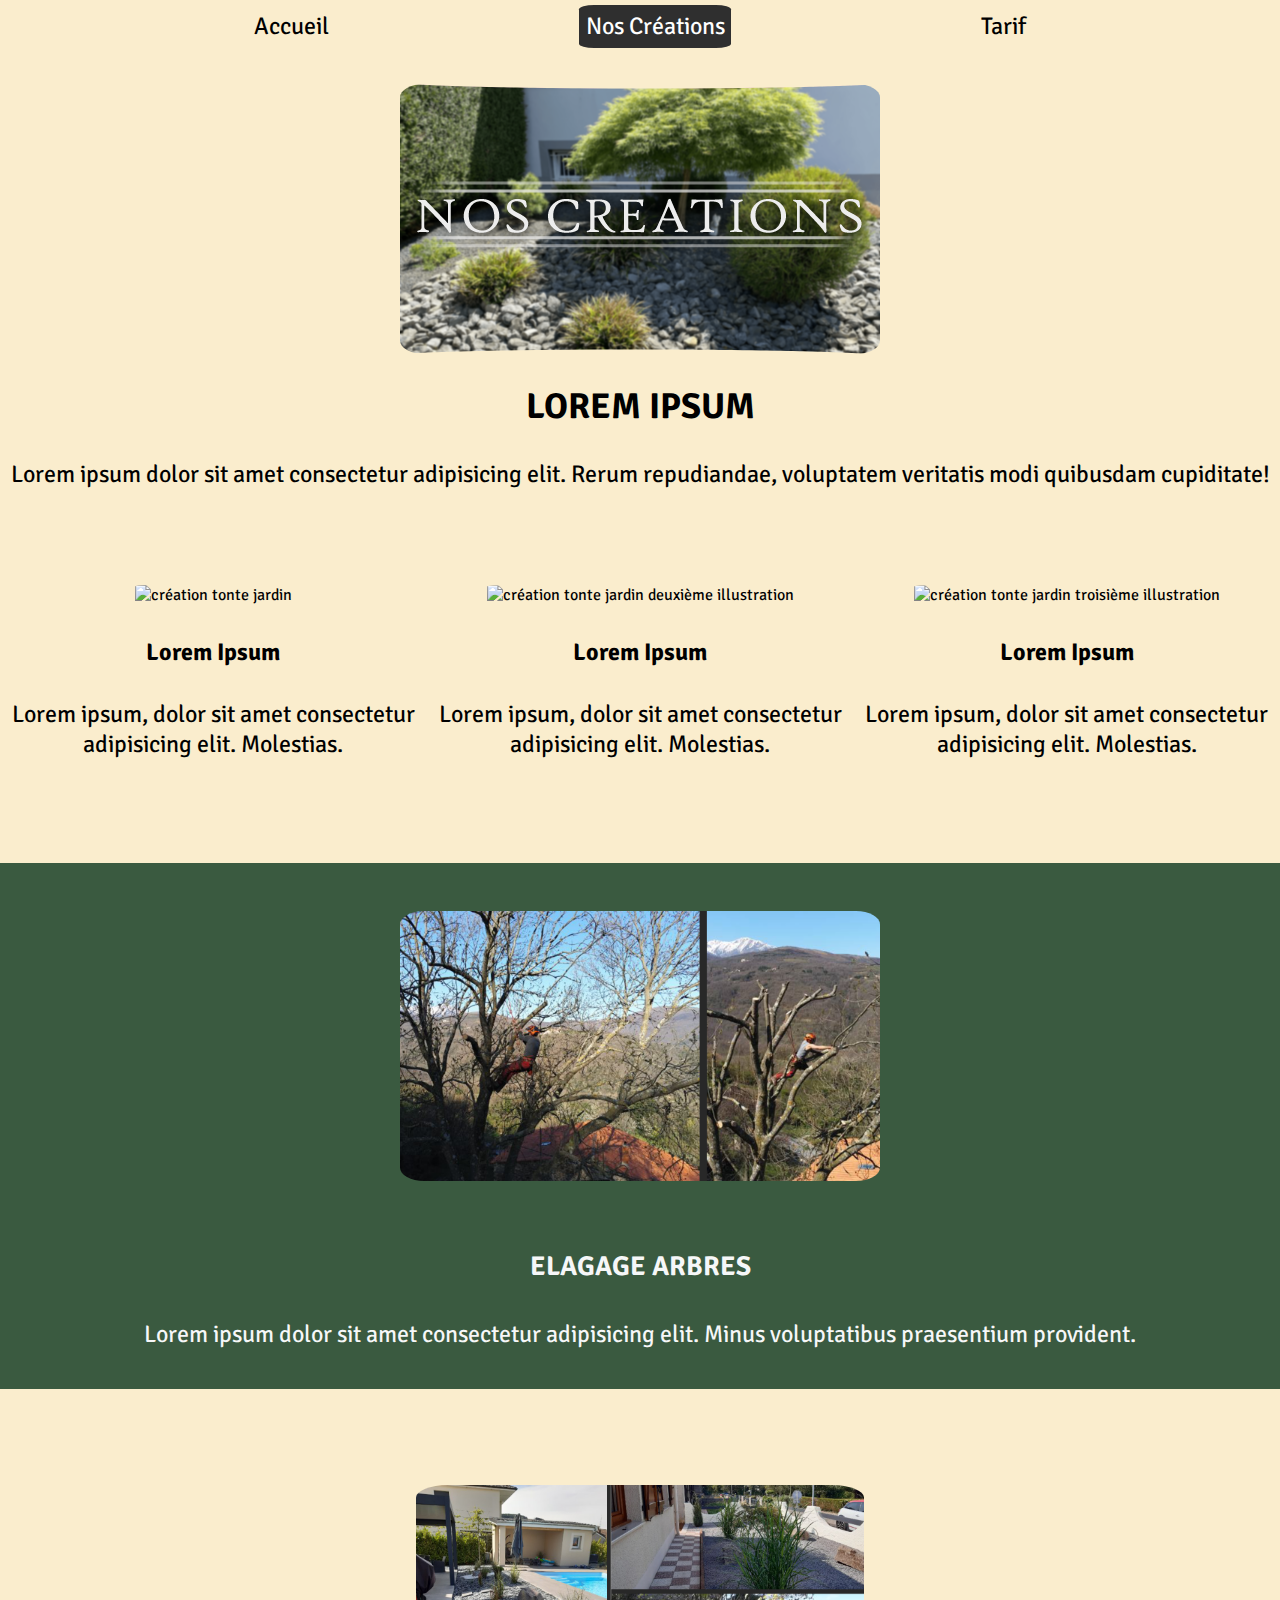
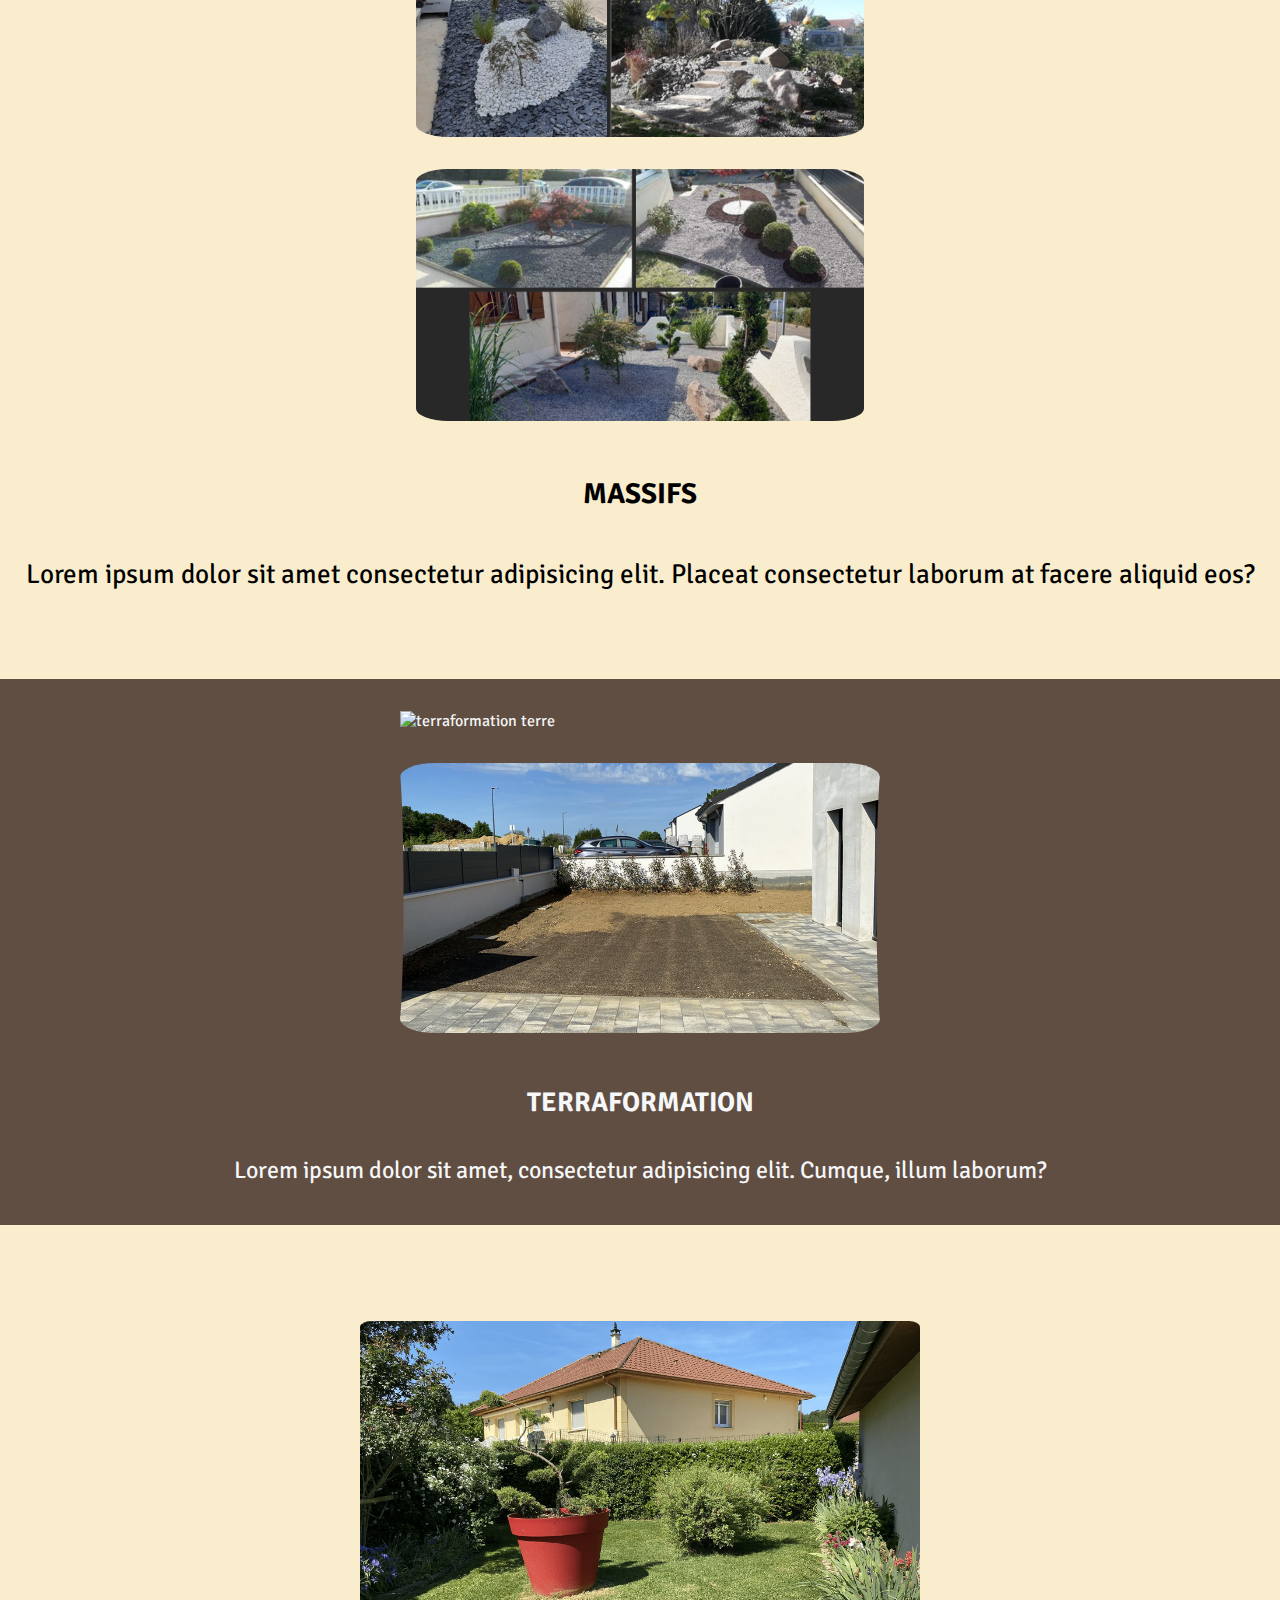
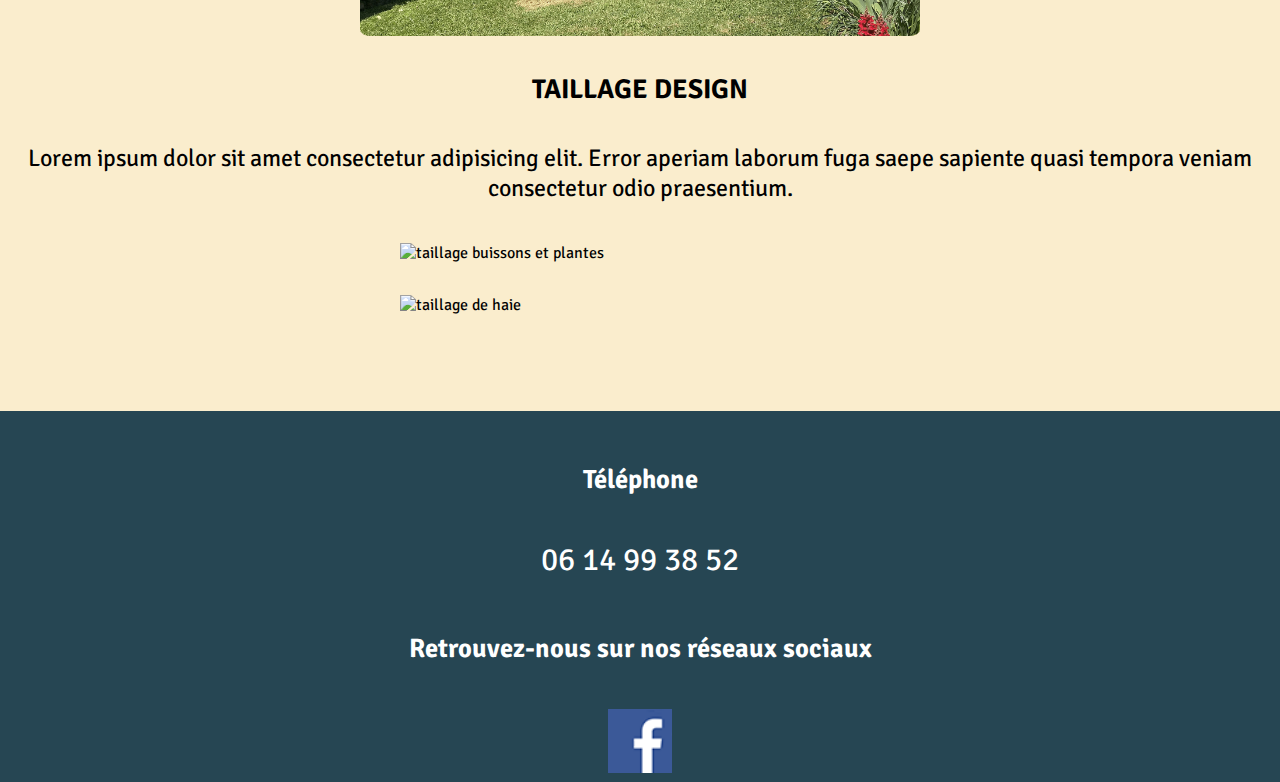
==== creations.html @ b90ca7b9 "Make the Page Responsive for all plateform" ====
<!DOCTYPE html>
<html lang="fr">

<head>
    <meta charset="UTF-8">
    <meta name="viewport" content="width=device-width, initial-scale=1.0">
    <link rel="icon" href="./ressources/icone.png">
    <link rel="stylesheet" href="./style.css">
    <link rel="stylesheet" href="./creation.css">
    <title> VGN Créations</title>
</head>

<body>
    <nav>
        <a href="./index.html">Accueil</a>
        <a href="./creations.html" style="background-color: rgb(47, 47, 47); color:white">Nos Créations</a>
        <a href="./tarif.html">Tarif</a>
    </nav>

    <div>
        <div class="img_nos_crea">
            <img src="./ressources/main_bg_crea.png" alt="nos créations image">
        </div>
    </div>

    <div>
        <div class="txt_center">
            <h2> LOREM IPSUM </h2>
            <p>
                Lorem ipsum dolor sit amet consectetur adipisicing elit.
                Rerum repudiandae, voluptatem veritatis
                modi quibusdam cupiditate!
            </p>
        </div>
    </div>

    <div class="all_jardin">
        <div class="img_crea">
            <img src="./ressources/crea_jardin.png" alt="création tonte jardin">
            <h4> Lorem Ipsum </h4>
            <p> Lorem ipsum, dolor sit amet consectetur adipisicing elit. Molestias. </p>
        </div>
        <div class="img_crea">
            <img src="./ressources/crea_jardin2.png" alt="création tonte jardin deuxième illustration">
            <h4> Lorem Ipsum </h4>
            <p> Lorem ipsum, dolor sit amet consectetur adipisicing elit. Molestias. </p>
        </div>
        <div class="img_crea">
            <img src="./ressources/crea_jardin3.png" alt="création tonte jardin troisième illustration">
            <h4> Lorem Ipsum </h4>
            <p> Lorem ipsum, dolor sit amet consectetur adipisicing elit. Molestias. </p>
        </div>
    </div>

    <div class="all_elagage">
        <div class="elagage_illu">
            <img src="./ressources/elagabe_arbre.png" alt="élagage d'arbres">
        </div>
        <div class="txt_elagage">
            <h4> ELAGAGE ARBRES </h4>
            <p>
                Lorem ipsum dolor sit amet consectetur adipisicing elit.
                Minus voluptatibus praesentium provident.
            </p>
        </div>
    </div>

    <div class="all_massif">
        <div class="massif_illu">
            <img src="./ressources/massif_illu.png" alt="massif illustration exemples">
        </div>
        <div class="massif_illu">
            <img src="./ressources/massif_illu2.png" alt="massif deuxième illustration exemples">
        </div>
        <div class="txt_massif">
            <h4> MASSIFS </h4>
            <p>
                Lorem ipsum dolor sit amet consectetur adipisicing elit.
                Placeat consectetur laborum at facere aliquid eos?
            </p>
        </div>
    </div>

    <div class="terra_all">
        <div class="terra_illu">
            <img src="./ressources/terra.png" alt="terraformation terre">
        </div>
        <div class="terra_illu">
            <img src="./ressources/terra2.png" alt="terraformation terre deuxième illustration">
        </div>

        <div class="txt_terra">
            <h4> TERRAFORMATION </h4>
            <p> 
                Lorem ipsum dolor sit amet, consectetur 
                adipisicing elit. Cumque, illum laborum? 
            </p>
        </div>
    </div>

    <div class="taillage_all">
        <div class="main_taillage">
            <img src="./ressources/taillage.png" alt="Taillage de plante">
        </div>
        <div class="txt_taillage">
            <h4> TAILLAGE DESIGN </h4>
            <p> 
                Lorem ipsum dolor sit amet consectetur adipisicing elit. 
                Error aperiam laborum fuga saepe sapiente quasi tempora 
                veniam consectetur odio praesentium. 
            </p>
        </div>
        <div class="taillage_desktop">
            <div class="sous_taillage">
                <img src="./ressources/sous_taillage.png" alt="taillage buissons et plantes">
            </div>
            <div class="sous_taillage">
                <img src="./ressources/sous_taillage2.png" alt="taillage de haie">
            </div>
        </div>

    </div>

    <footer>
        <div class="txt_center all_foot">
            <div class="tel">
                <h5> Téléphone </h5>
                <a class="numero_tel" href="tel:0614993852"> <span> 06 14 99 38 52 </span> </a>
            </div>
            <div class="reseaux">
                <h5> Retrouvez-nous sur nos réseaux sociaux </h5>
                <div>
                    <a href="https://www.facebook.com/VGN-Espaces-verts-100542474869202/" target="_blank"><img class="facebook_logo" src="./ressources/facebook.png"></a>
                </div>
            </div>
        </div>
    </footer>
</body>
</html>
---- style.css ----
/* Police écriture */
@import url('https://fonts.googleapis.com/css2?family=Signika+Negative&display=swap');

html body {
    overflow-x: hidden;
    list-style: none;
    padding: 0;
    margin: 0;
    font-family: 'Signika Negative', sans-serif;
}

body {
    background-color: #faedcd;
}

nav {
    display: flex;
    justify-content: space-evenly;
    padding: 0.3rem;
    font-size: 1.1rem;
}

nav a {
    text-decoration: none;
    color: black;
    padding: 0.4rem;
    border-radius: 10%;
}

.img_main {
    display: flex;
    justify-content: center;
}

.img_main img {
    border-radius: 20%;
    margin-top: 1rem;
    padding: 1rem;
    width: 17.5rem;
    height: auto;
}

.txt_center {
    text-align: center;
}

.separation {
    /* POUR FORMAT DESKTOP
    margin-left: 10rem;
    margin-right: 10rem;
    */
}

.sous_img_main {
    padding: 0.8rem;
    display: flex;
    justify-content: center;
    /* en format tel on laisse en column et en desktop on passera en row */
    flex-direction: column;
}

/* DISPLAY BLOCK QUAND ON SERA EN DESKTOP */
.slash_main {
    display: none;
}

.slash_main img {
    width: 0.4rem;
    height: 5rem;
}

.slash_horizontal {
    margin-bottom: 1rem;
    display: flex;
    justify-content: center;
}

.slash_horizontal img {
    width: 100vh;
    height: 0.25rem;
    border-radius: 50%;
}

.body1 {
    display: flex;
    /* a changer pr le Desktop */
    flex-direction: column;
    padding: 0.7rem;
}

.sous_body_img {
    display: flex;
    justify-content: center;
    padding: 0.2rem;
}

.body1 img {
    width: 9rem;
    height: auto;
    border-radius: 20%;
    padding: 0.5rem;

}

.txt_illu1 {
    /* changer le center pour remettre par défaut pr les Dekstop */
    text-align: center;
}

.all_illu {
    display: flex;
    justify-content: space-evenly;
    margin-top: 2rem;
    padding-top: 2rem;
    background-color: #3a5a40;
    color: #f6f7f8;
    padding: 1rem;
}

.all_illu2 {
    display: flex;
    justify-content: space-evenly;
    background-color: #3a5a40;
    color: #f6f7f8;
    padding: 1rem;
}

.illu_img {

}

.illu_img img {
    width: 8rem;
    height: auto;
    border-radius: 20%;
}

.txt_explication {
    padding: 1.2rem;
}

footer {
    background-color: #264653;
    color: white;
    margin-top: 4rem;
}

.all_foot {

}

.tel {
    padding: 0.3rem;
    font-size: 1.2rem;
}

    .numero_tel {
        text-decoration: none;
        color: white;
        font-size: 1.1rem;
    }

.reseaux {
    display: inline-block;
    font-size: 1.2rem;
}

    .facebook_logo {
        width: 1.8rem;
        height: auto;
    }


@media (min-width:690px) {
    nav {
        font-size: 1.5rem;
    }
    
    .img_main img {
        margin-top: 3rem;
        width: 33rem;
    }
    
    .txt_center {
        text-align: center;
        font-size: 1.5rem;
    }

    .txt_center h3 {
        font-size: 2.5rem;
    }
    
    .sous_img_main {
        padding: 1rem;
    }
    
    .body1 {
        display: flex;
        /* a changer pr le Desktop */
        flex-direction: row;
        padding: 1rem;
    }
    
    .sous_body_img {
        display: flex;
        justify-content: center;
    }
    
    .body1 img {
        width: 13rem;
        height: auto;
        border-radius: 20%;
    }
    
    .sous_body_img img {
        padding: 0.2rem;
    }
    
    .txt_illu1 h4 {
        margin-top: 5rem;
        font-size: 1.7rem;
    }

    .txt_illu1 {
        /* changer le center pour remettre par défaut pr les Dekstop */
        text-align: inherit;
        font-size: 1.6rem;
        padding: 2rem;
    }
    
    .illu_desktop {
        display: block;
        margin-top: 8rem;
        padding-top: 3rem;
        background-color: #3a5a40;
        color: #f6f7f8;
    }

    .all_illu {
        padding: 1.8rem;
    }

    .all_illu2 {
        margin-top: 0rem;
        padding: 1.8rem;
    }

    .illu_img img {
        width: 14rem;
        height: auto;
        border-radius: 20%;
    }

    .illu_img h5 {
        font-size: 1.5rem;
    }
    
    .txt_explication {
        padding: 2rem;
        font-size: 1.5rem;
    }
    
    .tel {
        padding: 0.5rem;
        font-size: 2rem;
    }
    
        .numero_tel {
            font-size: 2rem;
        }
    
    .reseaux {
        font-size: 2rem;
    }
    
        .facebook_logo {
            width: 4rem;
        }
}

@media (min-width:1300px) {
    nav {
        padding: 1rem;
        font-size: 1.5rem;
    }
    
    .img_main img {
        border-radius: 10%;
        margin-top: 2.5rem;
        width: 100vh;
    }
    
    .txt_center {
        text-align: center;
    }

    .txt_center h3 {
        font-size: 3rem;
    }
    
    .separation {
        margin-left: 7rem;
        margin-right: 7rem;
    }
    
    .sous_img_main {
        padding: 2.5rem;
        display: flex;
        justify-content: center;
        /* en format tel on laisse en column et en desktop on passera en row */
        flex-direction: row;
    }
    
    /* DISPLAY BLOCK QUAND ON SERA EN DESKTOP */
    .slash_main {
        display: block;
    }
    
    .slash_main img {
        margin-top: 1.5rem;
        width: 0.25rem;
        height: 7rem;
    }
    
    .slash_horizontal {
        margin-bottom: 5rem;
    }

    .slash_horizontal img {
        width: 200vh;
    }
    
    .body1 {
        display: flex;
        /* a changer pr le Desktop */
        flex-direction: row;
        padding: 5rem;
    }
    
    .body1 img {
        width: 30rem;
    }
    
    .sous_body_img img {
        padding: 1rem;
    }

    .txt_illu1 h4 {
        margin-top: 5rem;
        font-size: 2.5rem;
    }

    .txt_illu1 {
        /* changer le center pour remettre par défaut pr les Dekstop */
        text-align: inherit;
        font-size: 2rem;
        padding: 5rem;
    }
    
    .illu_desktop {
        display: flex;
        justify-content: space-evenly;
        margin-top: 8rem;
        padding-top: 5rem;
        background-color: #3a5a40;
        color: #f6f7f8;
    }

    .all_illu {
        margin-top: 0rem;
        padding-top: 0rem;
    }

    .all_illu img {
        margin-left: 2rem;
        margin-right: 2rem;
    }

    .all_illu2 img {
        margin-left: 2rem;
        margin-right: 2rem;
    }

    .all_illu2 {

    }

    .illu_img img {
        width: 12rem;
        height: auto;
    }

    .illu_img h5 {
        font-size: 1.8rem;
    }
    
    .txt_explication {
        padding: 4rem;
    }
    
    .tel {
        padding: 0.5rem;
        font-size: 2rem;
    }
    
        .numero_tel {
            font-size: 2rem;
        }
    
    .reseaux {
        font-size: 2rem;
    }
    
        .facebook_logo {
            width: 3.5rem;
        }
}
---- creation.css ----
.img_nos_crea {
    display: flex;
    justify-content: center;
    margin-top: 1.2rem;
}

.img_nos_crea img {
    width: 20rem;
    height: auto;
    border-radius: 5%;
}

.all_jardin {
    margin-top: 5rem;
    display: flex;
    justify-content: space-evenly;
}

.img_crea {
    text-align: center;
}

.img_crea img {
    border-radius: 7%;
    width: 6.5rem;
    height: auto;
}

.all_elagage {
    padding: 0.5rem;
    background-color: #3a5a40;
    color: #f6f7f8;
}

.elagage_illu {
    display: flex;
    justify-content: center;
    padding: 1rem;
}

.elagage_illu img {
    border-radius: 5%;
    width: 15rem;
    height: auto;
}

.txt_elagage {
    text-align: center;
}

.txt_elagage h4 {
    font-size: 1.2rem;
}

.all_massif {
    margin-top: 4rem;
}

.massif_illu {
    display: flex;
    justify-content: center;
}

.massif_illu img {
    padding: 0.5rem;
    border-radius: 10%;
    width: 18rem;
    height: auto;
}

.txt_massif {
    text-align: center;
}

.txt_massif h4 {
    font-size: 1.2rem;
}

.terra_all {
    margin-top: 4rem;
    padding: 1rem;
    background-color: #614e42;
    color: #f6f7f8;
}

.terra_illu {
    display: flex;
    justify-content: center;
}

.terra_illu img {
    border-radius: 10%;
    padding: 1rem;
    width: 18rem;
    height: auto;
}

.txt_terra {
    text-align: center;
}

.txt_terra h4 {
    font-size: 1.2rem;
}

.taillage_desktop {
    display: block;
}

.taillage_all {
    margin-top: 4rem;
    padding: 1rem;
}

.main_taillage {
    display: flex;
    justify-content: center;
}

.main_taillage img {
    border-radius: 2%;
    width: 19rem;
    height: auto;
}

.txt_taillage {
    text-align: center;
}

.txt_taillage h4 {
    font-size: 1.2rem
}

.sous_taillage {
    display: flex;
    justify-content: center;
}

.sous_taillage img {
    padding: 0.7rem;
    border-radius: 15%;
    width: 16rem;
    height: auto;
}


@media (min-width:690px) {
    .img_nos_crea {
        margin-top: 2rem;
    }

    .img_nos_crea img {
        width: 30rem;
    }

    .all_jardin {
        margin-top: 6rem;
    }

    .img_crea img {
        width: 11rem;
    }

    .img_crea h4,
    p {
        font-size: 1.5rem;
    }

    .all_elagage {
        margin-top: 5rem;
        padding: 1rem;
    }

    .elagage_illu {
        padding: 2rem;
    }

    .elagage_illu img {
        width: 30rem;
    }

    .txt_elagage {
        text-align: center;
    }

    .txt_elagage h4 {
        font-size: 1.7rem;
    }

    .all_massif {
        margin-top: 5rem;
    }

    .massif_illu img {
        padding: 1rem;
        width: 28rem;
    }

    .txt_massif h4 {
        font-size: 1.8rem;
    }

    .txt_massif p {
        padding: 0.5rem;
        font-size: 1.7rem;
    }

    .terra_all {
        margin-top: 5rem;
        padding: 1rem;
    }

    .terra_illu img {
        width: 30rem;
    }

    .txt_terra h4 {
        font-size: 1.7rem;
    }

    .taillage_desktop {
        display: block;
    }

    .taillage_all {
        margin-top: 5rem;
    }

    .main_taillage img {
        width: 35rem;
    }

    .txt_taillage h4 {
        font-size: 1.7rem
    }

    .sous_taillage img {
        padding: 1rem;
        width: 30rem;
    }
}

@media (min-width:1300px) {
    .img_nos_crea {
        margin-top: 2rem;
    }

    .img_nos_crea img {
        width: 100vh;
    }

    .all_jardin {
        margin-top: 10rem;
    }

    .img_crea img {
        width: 23rem;
    }

    .all_elagage {
        padding: 1rem;
    }

    .elagage_illu {
        padding: 2rem;
    }

    .elagage_illu img {
        width: 100vh;
    }

    .txt_elagage h4 {
        font-size: 2.3rem;
    }

    .all_massif {
        margin-top: 10rem;
        padding: 2rem;
        display: flex;
        justify-content: center;
        flex-direction: row;
    }

    .massif_illu {
        
    }

    .massif_illu img {
        padding: 1rem;
        width: 40rem;
    }

    .txt_massif h4 {
        font-size: 2.3rem;
    }

    .terra_all {
        margin-top: 10rem;
        padding: 1.5rem;
    }

    .terra_illu img {
        padding: 1rem;
        width: 100vh;
    }

    .txt_terra h4 {
        font-size: 2rem;
    }

    .taillage_desktop {
        display: flex;
        justify-content: space-evenly;
    }

    .taillage_all {
        margin-top: 10rem;
    }

    .main_taillage img {
        width: 100vh;
    }

    .txt_taillage h4 {
        font-size: 2rem
    }

    .sous_taillage img {
        padding: 1rem;
        width: 40rem;
    }
}
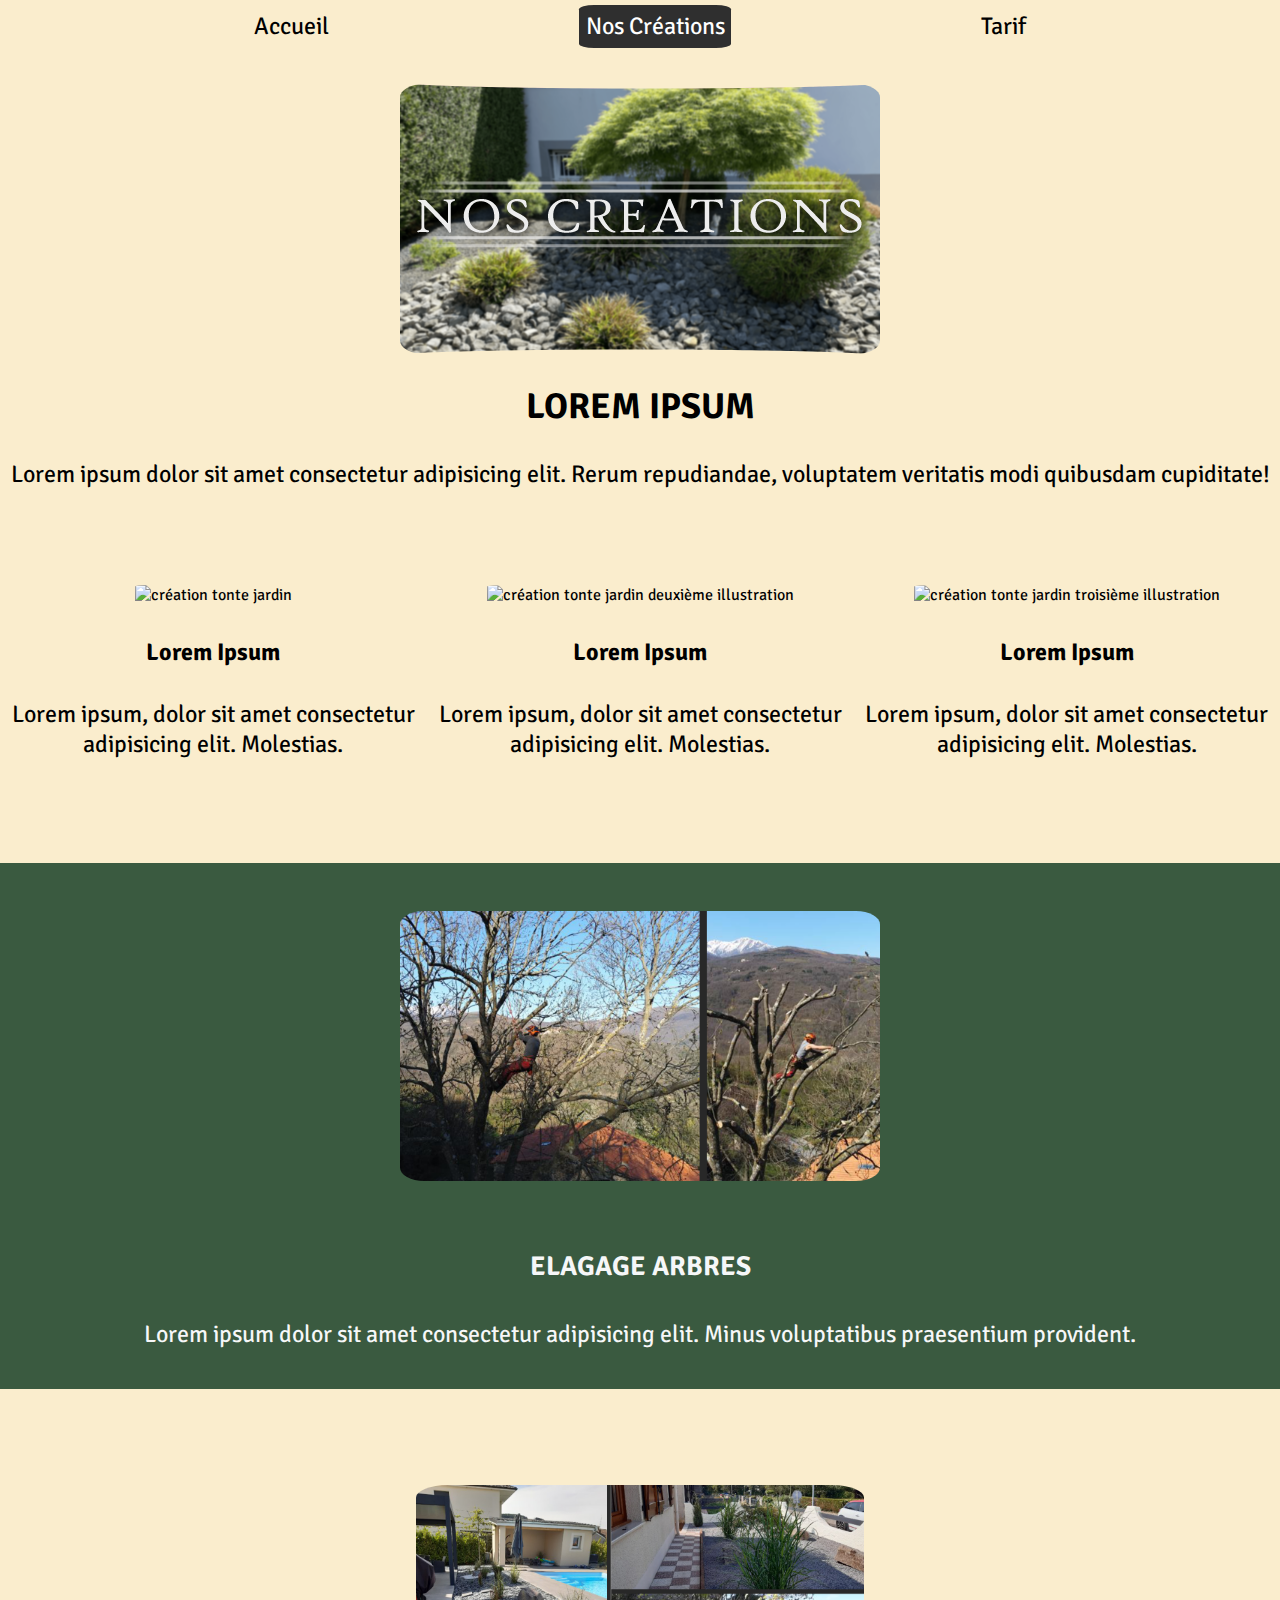
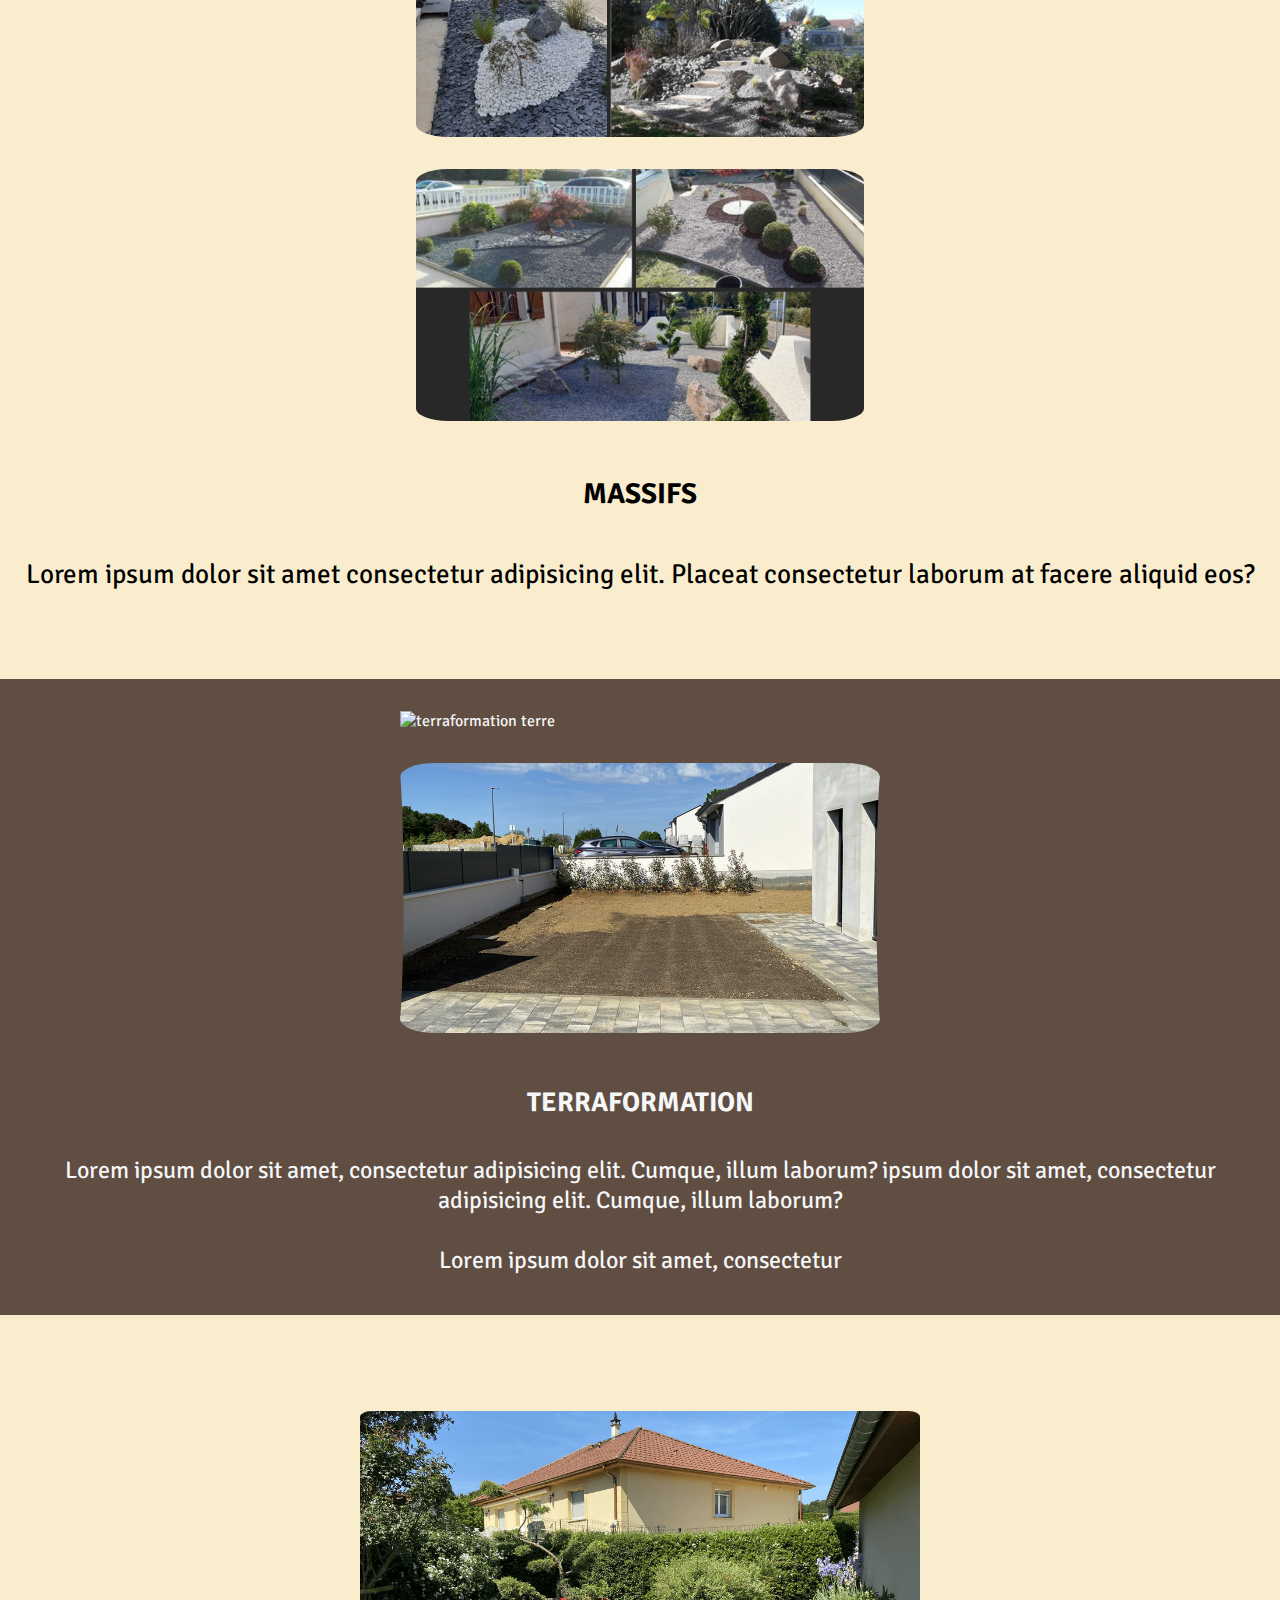
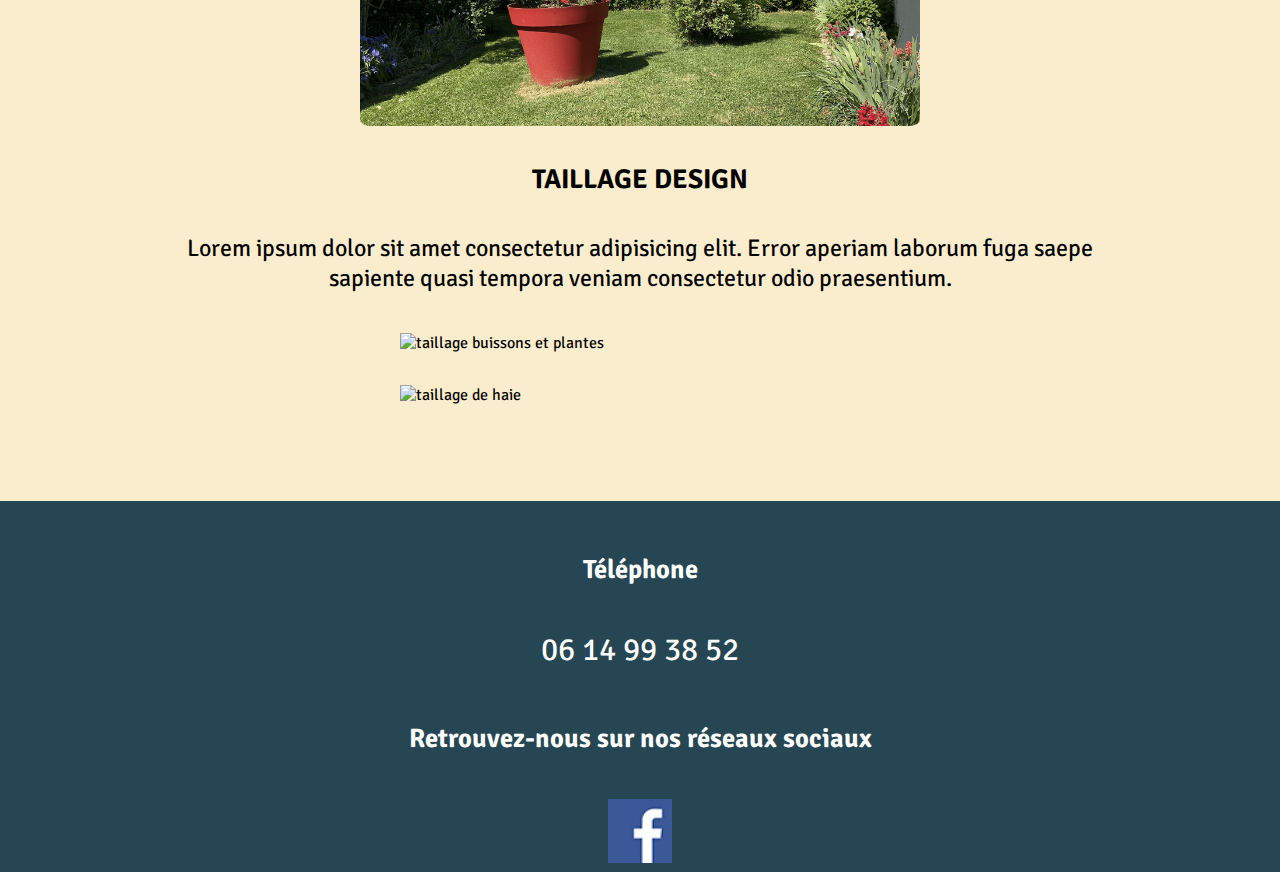
==== commit de28cf15: "Add some details" ====
--- a/creations.html
+++ b/creations.html
@@ -94,6 +94,11 @@
             <p> 
                 Lorem ipsum dolor sit amet, consectetur 
                 adipisicing elit. Cumque, illum laborum? 
+                ipsum dolor sit amet, consectetur 
+                <br>
+                adipisicing elit. Cumque, illum laborum? 
+                <br> <br>
+                Lorem ipsum dolor sit amet, consectetur 
             </p>
         </div>
     </div>
@@ -106,7 +111,9 @@
             <h4> TAILLAGE DESIGN </h4>
             <p> 
                 Lorem ipsum dolor sit amet consectetur adipisicing elit. 
-                Error aperiam laborum fuga saepe sapiente quasi tempora 
+                Error aperiam laborum fuga saepe 
+                <br>
+                sapiente quasi tempora 
                 veniam consectetur odio praesentium. 
             </p>
         </div>
--- a/style.css
+++ b/style.css
@@ -107,6 +107,15 @@
     text-align: center;
 }
 
+.vertical-line {
+    display: none;
+    border-left: 3.5px solid #000;
+    position: relative;
+    height: 25rem;
+    margin-left: 2.5rem;
+    margin-top: 5rem;
+}
+
 .all_illu {
     display: flex;
     justify-content: space-evenly;
@@ -125,9 +134,7 @@
     padding: 1rem;
 }
 
-.illu_img {
-
-}
+.illu_img {}
 
 .illu_img img {
     width: 8rem;
@@ -145,42 +152,40 @@
     margin-top: 4rem;
 }
 
-.all_foot {
-
-}
+.all_foot {}
 
 .tel {
     padding: 0.3rem;
     font-size: 1.2rem;
 }
 
-    .numero_tel {
-        text-decoration: none;
-        color: white;
-        font-size: 1.1rem;
-    }
+.numero_tel {
+    text-decoration: none;
+    color: white;
+    font-size: 1.1rem;
+}
 
 .reseaux {
     display: inline-block;
     font-size: 1.2rem;
 }
 
-    .facebook_logo {
-        width: 1.8rem;
-        height: auto;
-    }
+.facebook_logo {
+    width: 1.8rem;
+    height: auto;
+}
 
 
 @media (min-width:690px) {
     nav {
         font-size: 1.5rem;
     }
-    
+
     .img_main img {
         margin-top: 3rem;
         width: 33rem;
     }
-    
+
     .txt_center {
         text-align: center;
         font-size: 1.5rem;
@@ -189,33 +194,33 @@
     .txt_center h3 {
         font-size: 2.5rem;
     }
-    
+
     .sous_img_main {
         padding: 1rem;
     }
-    
+
     .body1 {
         display: flex;
         /* a changer pr le Desktop */
         flex-direction: row;
         padding: 1rem;
     }
-    
+
     .sous_body_img {
         display: flex;
         justify-content: center;
     }
-    
+
     .body1 img {
         width: 13rem;
         height: auto;
         border-radius: 20%;
     }
-    
+
     .sous_body_img img {
         padding: 0.2rem;
     }
-    
+
     .txt_illu1 h4 {
         margin-top: 5rem;
         font-size: 1.7rem;
@@ -227,7 +232,7 @@
         font-size: 1.6rem;
         padding: 2rem;
     }
-    
+
     .illu_desktop {
         display: block;
         margin-top: 8rem;
@@ -236,6 +241,14 @@
         color: #f6f7f8;
     }
 
+    .vertical-line {
+        display: inline-block;
+        position: relative;
+        height: 45rem;
+        margin-left: 2.5rem;
+        margin-top: 5rem;
+    }
+
     .all_illu {
         padding: 1.8rem;
     }
@@ -254,28 +267,28 @@
     .illu_img h5 {
         font-size: 1.5rem;
     }
-    
+
     .txt_explication {
         padding: 2rem;
         font-size: 1.5rem;
     }
-    
+
     .tel {
         padding: 0.5rem;
         font-size: 2rem;
     }
-    
-        .numero_tel {
-            font-size: 2rem;
-        }
-    
+
+    .numero_tel {
+        font-size: 2rem;
+    }
+
     .reseaux {
         font-size: 2rem;
     }
-    
-        .facebook_logo {
-            width: 4rem;
-        }
+
+    .facebook_logo {
+        width: 4rem;
+    }
 }
 
 @media (min-width:1300px) {
@@ -283,13 +296,13 @@
         padding: 1rem;
         font-size: 1.5rem;
     }
-    
+
     .img_main img {
         border-radius: 10%;
         margin-top: 2.5rem;
         width: 100vh;
     }
-    
+
     .txt_center {
         text-align: center;
     }
@@ -297,12 +310,12 @@
     .txt_center h3 {
         font-size: 3rem;
     }
-    
+
     .separation {
         margin-left: 7rem;
         margin-right: 7rem;
     }
-    
+
     .sous_img_main {
         padding: 2.5rem;
         display: flex;
@@ -310,18 +323,18 @@
         /* en format tel on laisse en column et en desktop on passera en row */
         flex-direction: row;
     }
-    
+
     /* DISPLAY BLOCK QUAND ON SERA EN DESKTOP */
     .slash_main {
         display: block;
     }
-    
+
     .slash_main img {
         margin-top: 1.5rem;
         width: 0.25rem;
         height: 7rem;
     }
-    
+
     .slash_horizontal {
         margin-bottom: 5rem;
     }
@@ -329,18 +342,18 @@
     .slash_horizontal img {
         width: 200vh;
     }
-    
+
     .body1 {
         display: flex;
         /* a changer pr le Desktop */
         flex-direction: row;
         padding: 5rem;
     }
-    
+
     .body1 img {
         width: 30rem;
     }
-    
+
     .sous_body_img img {
         padding: 1rem;
     }
@@ -355,8 +368,10 @@
         text-align: inherit;
         font-size: 2rem;
         padding: 5rem;
-    }
-    
+        padding-left: 1rem;
+        padding-right: 0rem;
+    }
+
     .illu_desktop {
         display: flex;
         justify-content: space-evenly;
@@ -366,6 +381,14 @@
         color: #f6f7f8;
     }
 
+    .vertical-line {
+        display: inline-block;
+        position: relative;
+        height: 50rem;
+        margin-left: 2rem;
+        margin-top: 7rem;
+    }
+
     .all_illu {
         margin-top: 0rem;
         padding-top: 0rem;
@@ -381,9 +404,7 @@
         margin-right: 2rem;
     }
 
-    .all_illu2 {
-
-    }
+    .all_illu2 {}
 
     .illu_img img {
         width: 12rem;
@@ -393,25 +414,25 @@
     .illu_img h5 {
         font-size: 1.8rem;
     }
-    
+
     .txt_explication {
         padding: 4rem;
     }
-    
+
     .tel {
         padding: 0.5rem;
         font-size: 2rem;
     }
-    
-        .numero_tel {
-            font-size: 2rem;
-        }
-    
+
+    .numero_tel {
+        font-size: 2rem;
+    }
+
     .reseaux {
         font-size: 2rem;
     }
-    
-        .facebook_logo {
-            width: 3.5rem;
-        }
+
+    .facebook_logo {
+        width: 3.5rem;
+    }
 }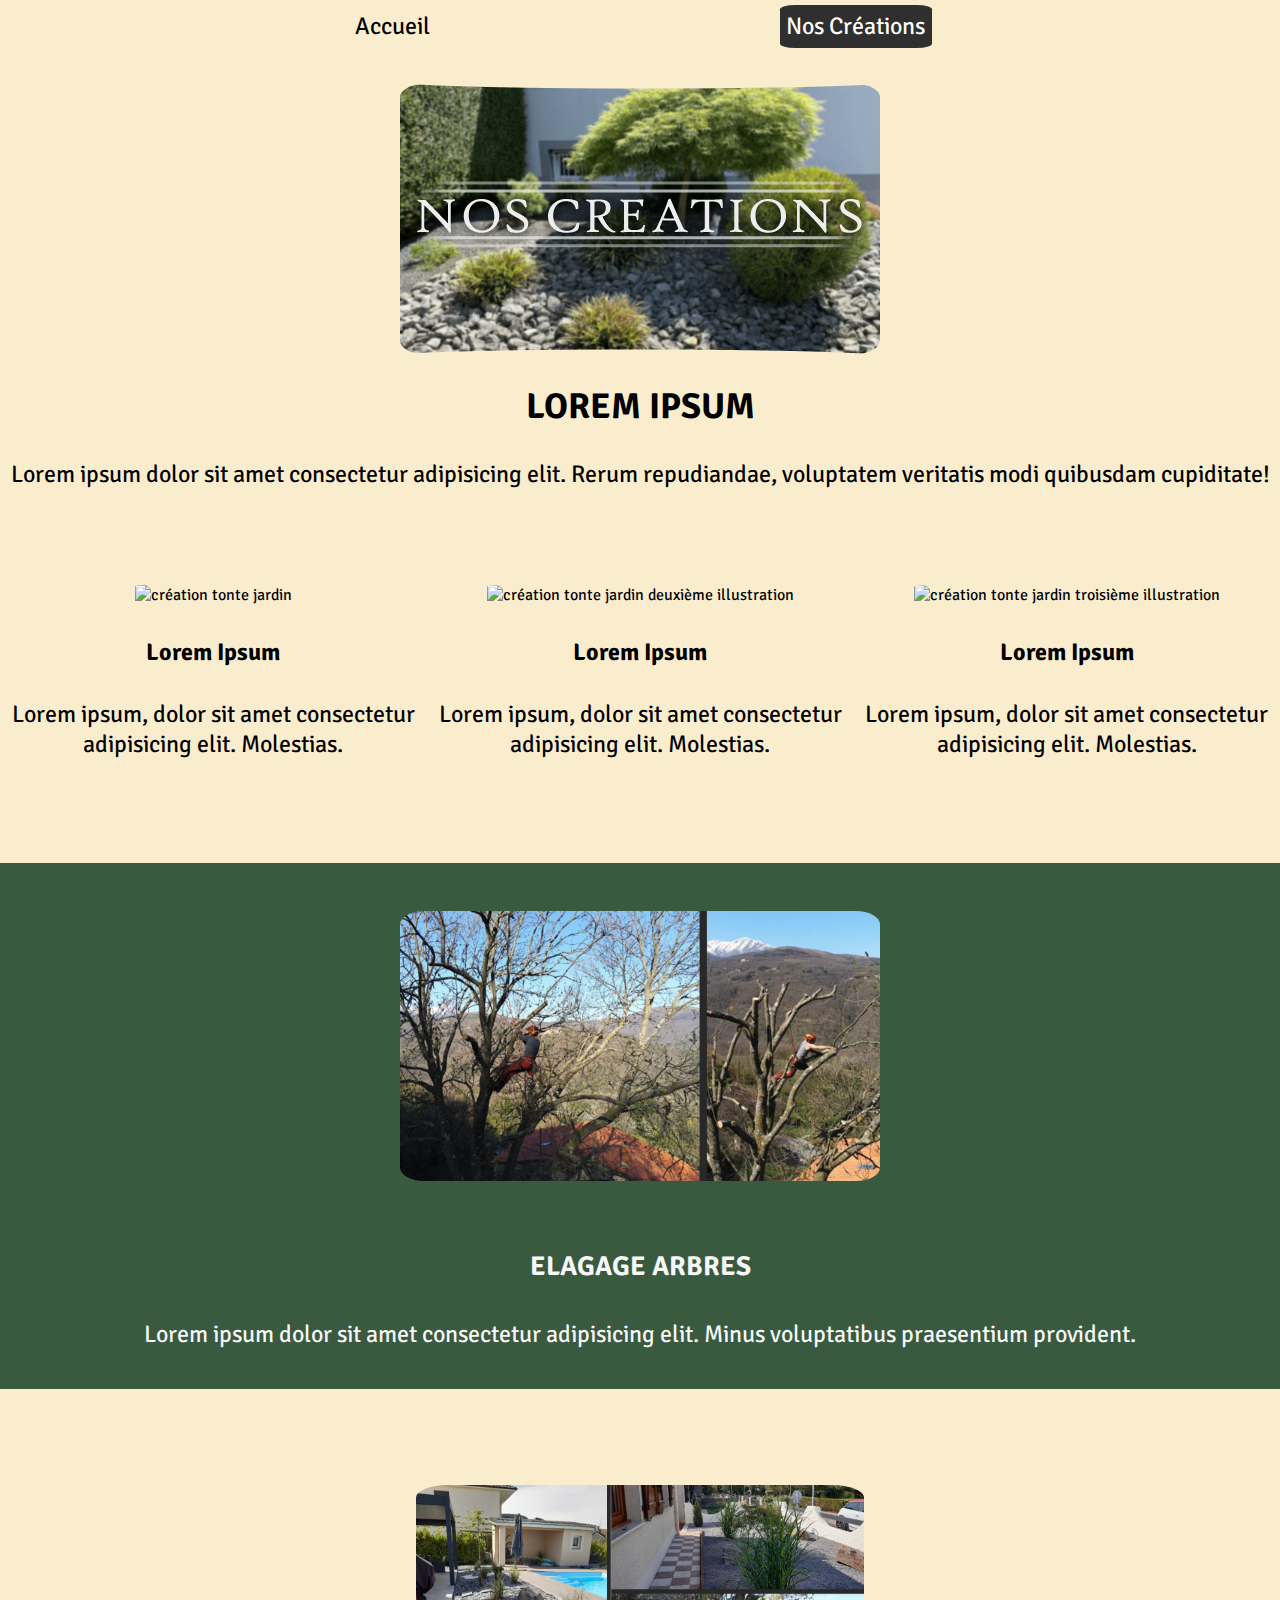
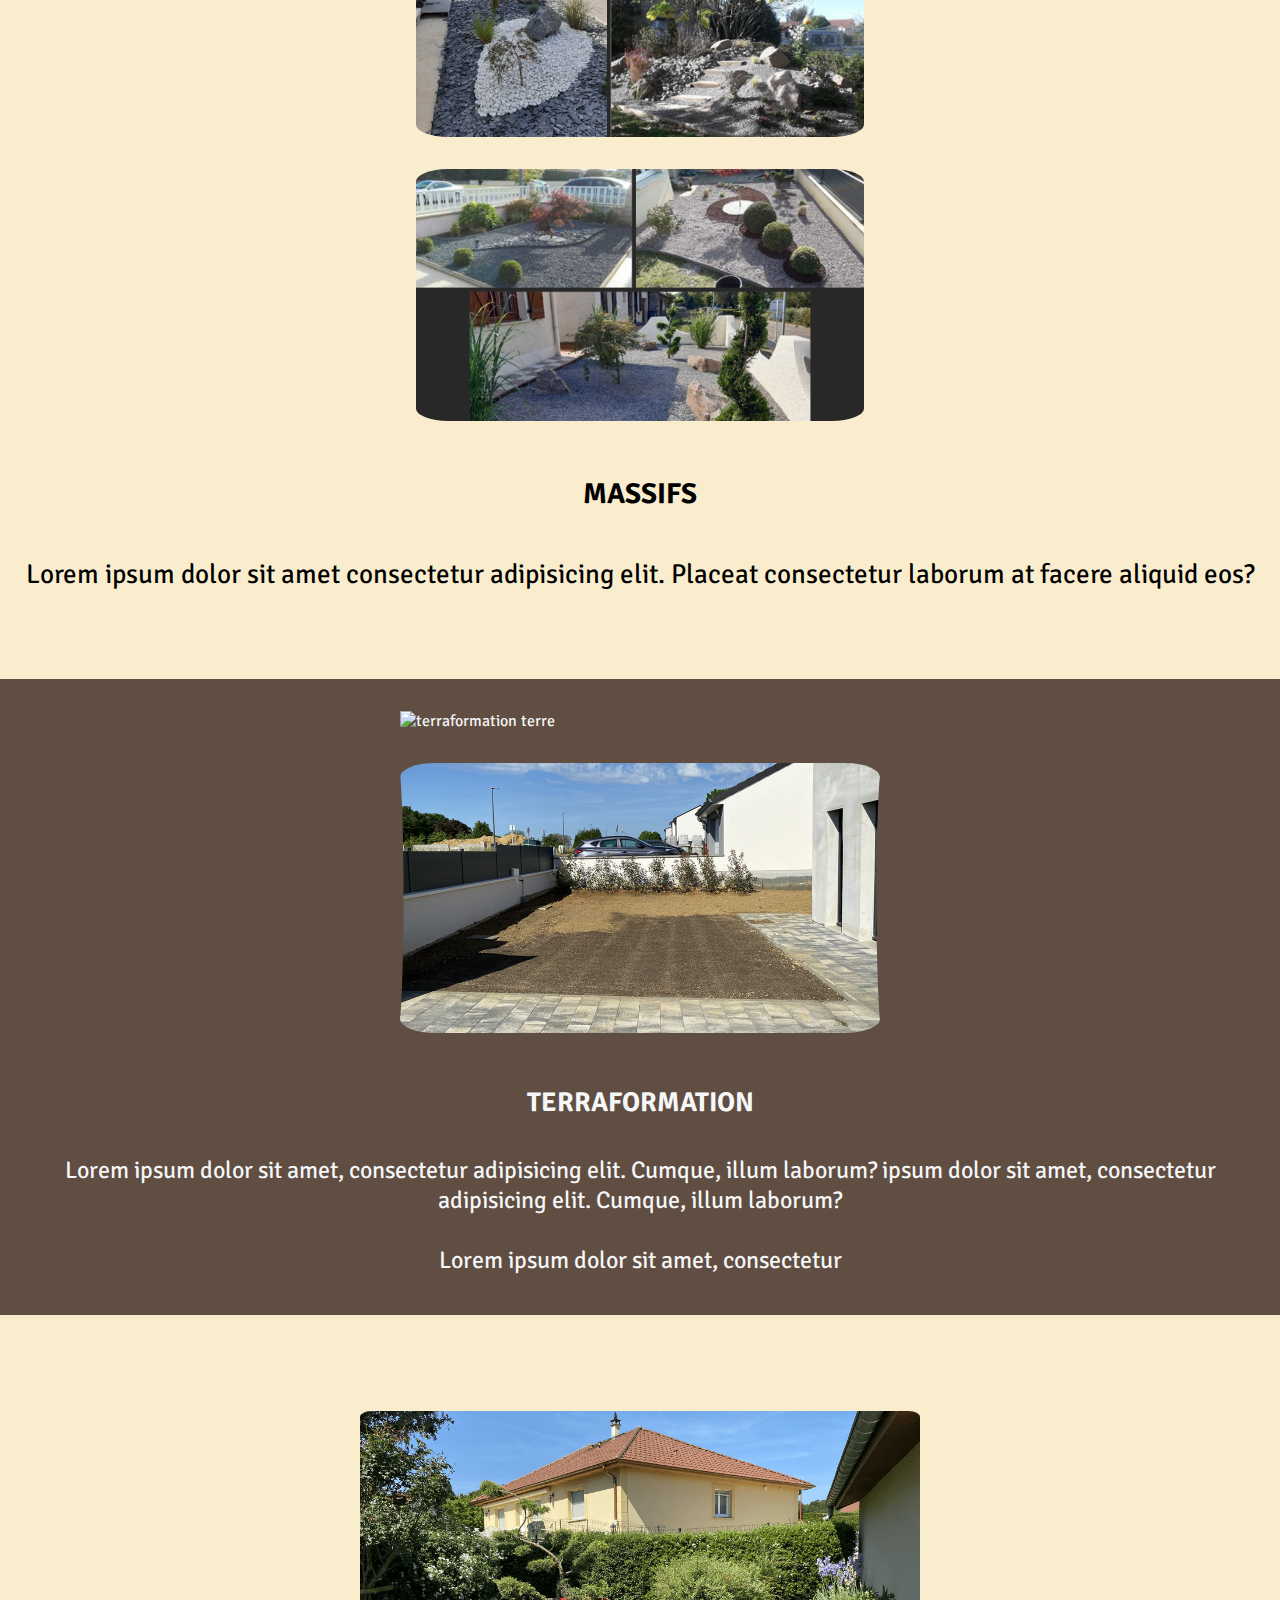
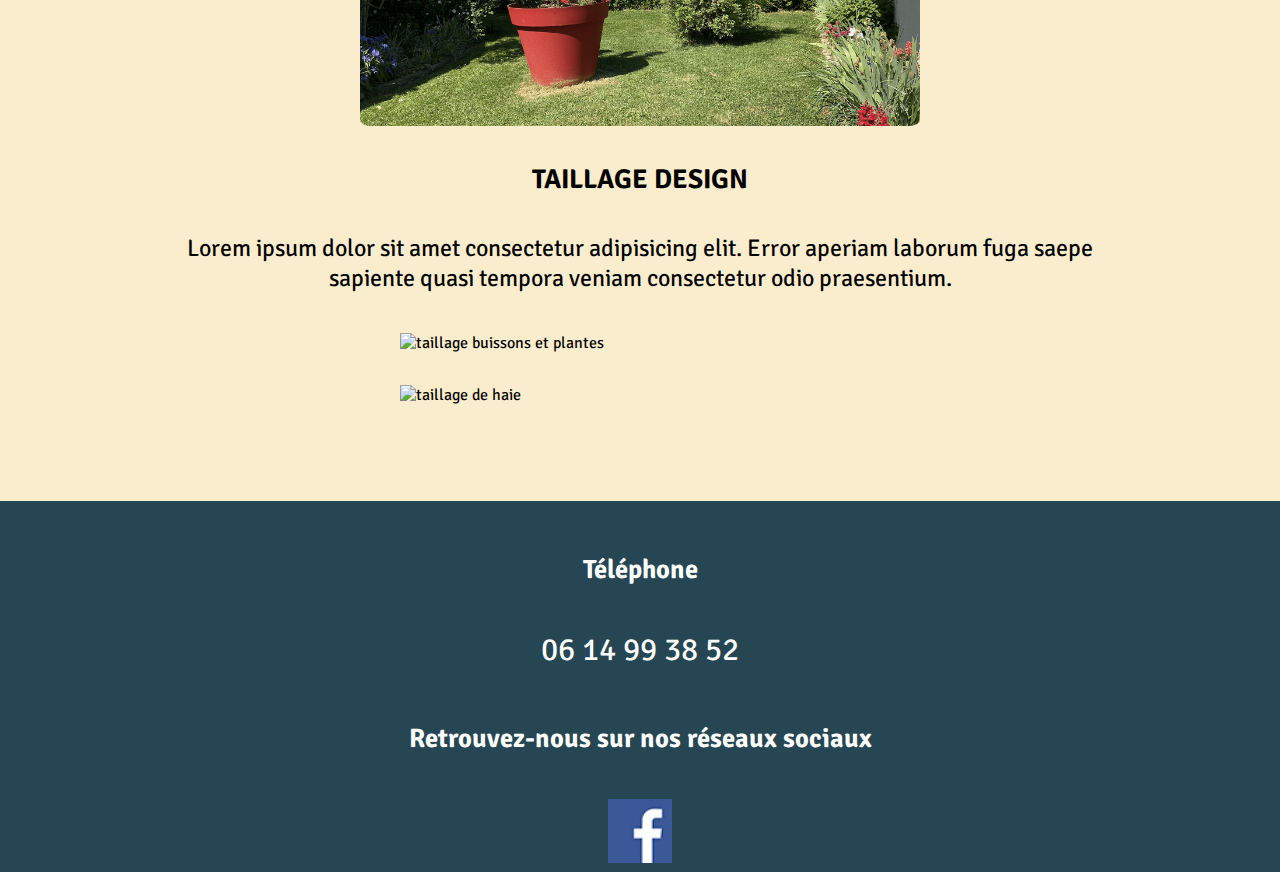
==== commit c60285eb: "Delete Tarif page" ====
--- a/creations.html
+++ b/creations.html
@@ -14,7 +14,6 @@
     <nav>
         <a href="./index.html">Accueil</a>
         <a href="./creations.html" style="background-color: rgb(47, 47, 47); color:white">Nos Créations</a>
-        <a href="./tarif.html">Tarif</a>
     </nav>
 
     <div>
--- a/style.css
+++ b/style.css
@@ -28,6 +28,7 @@
 }
 
 .img_main {
+    background-color: #325038;
     display: flex;
     justify-content: center;
 }
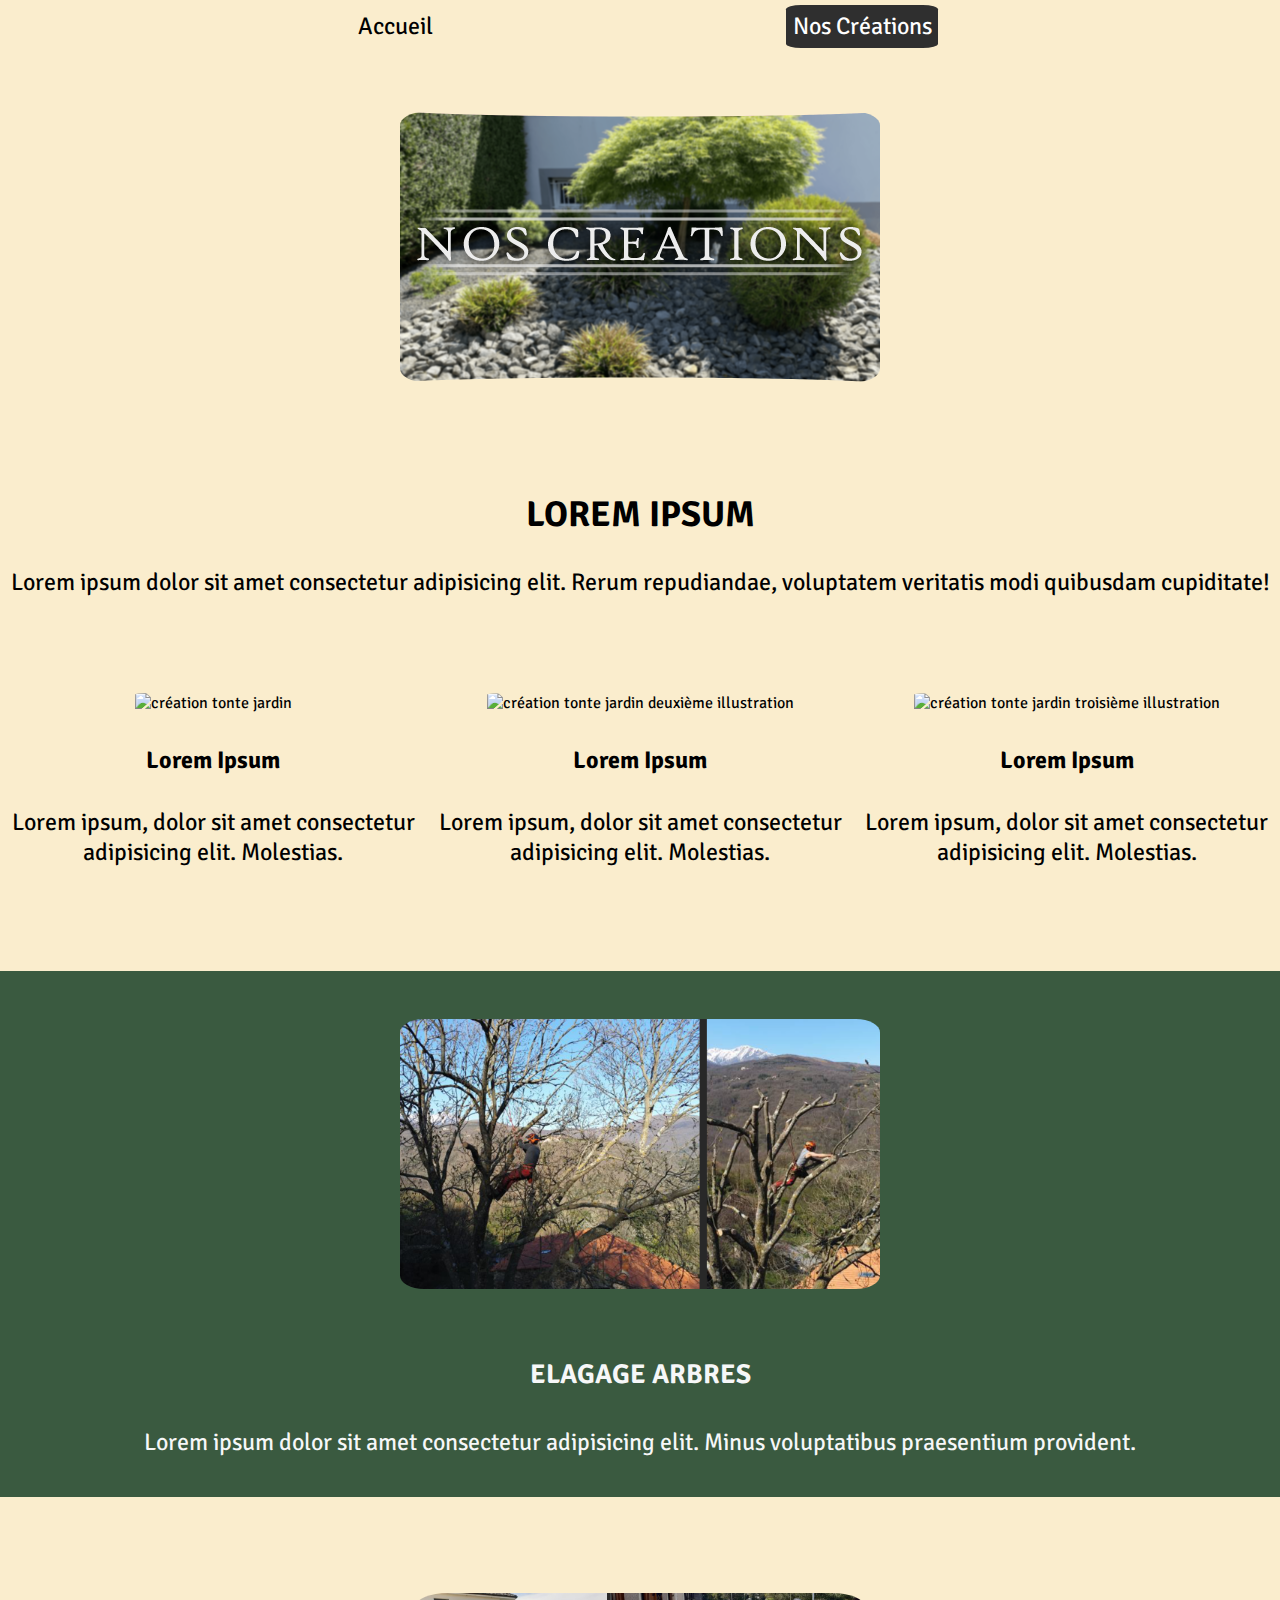
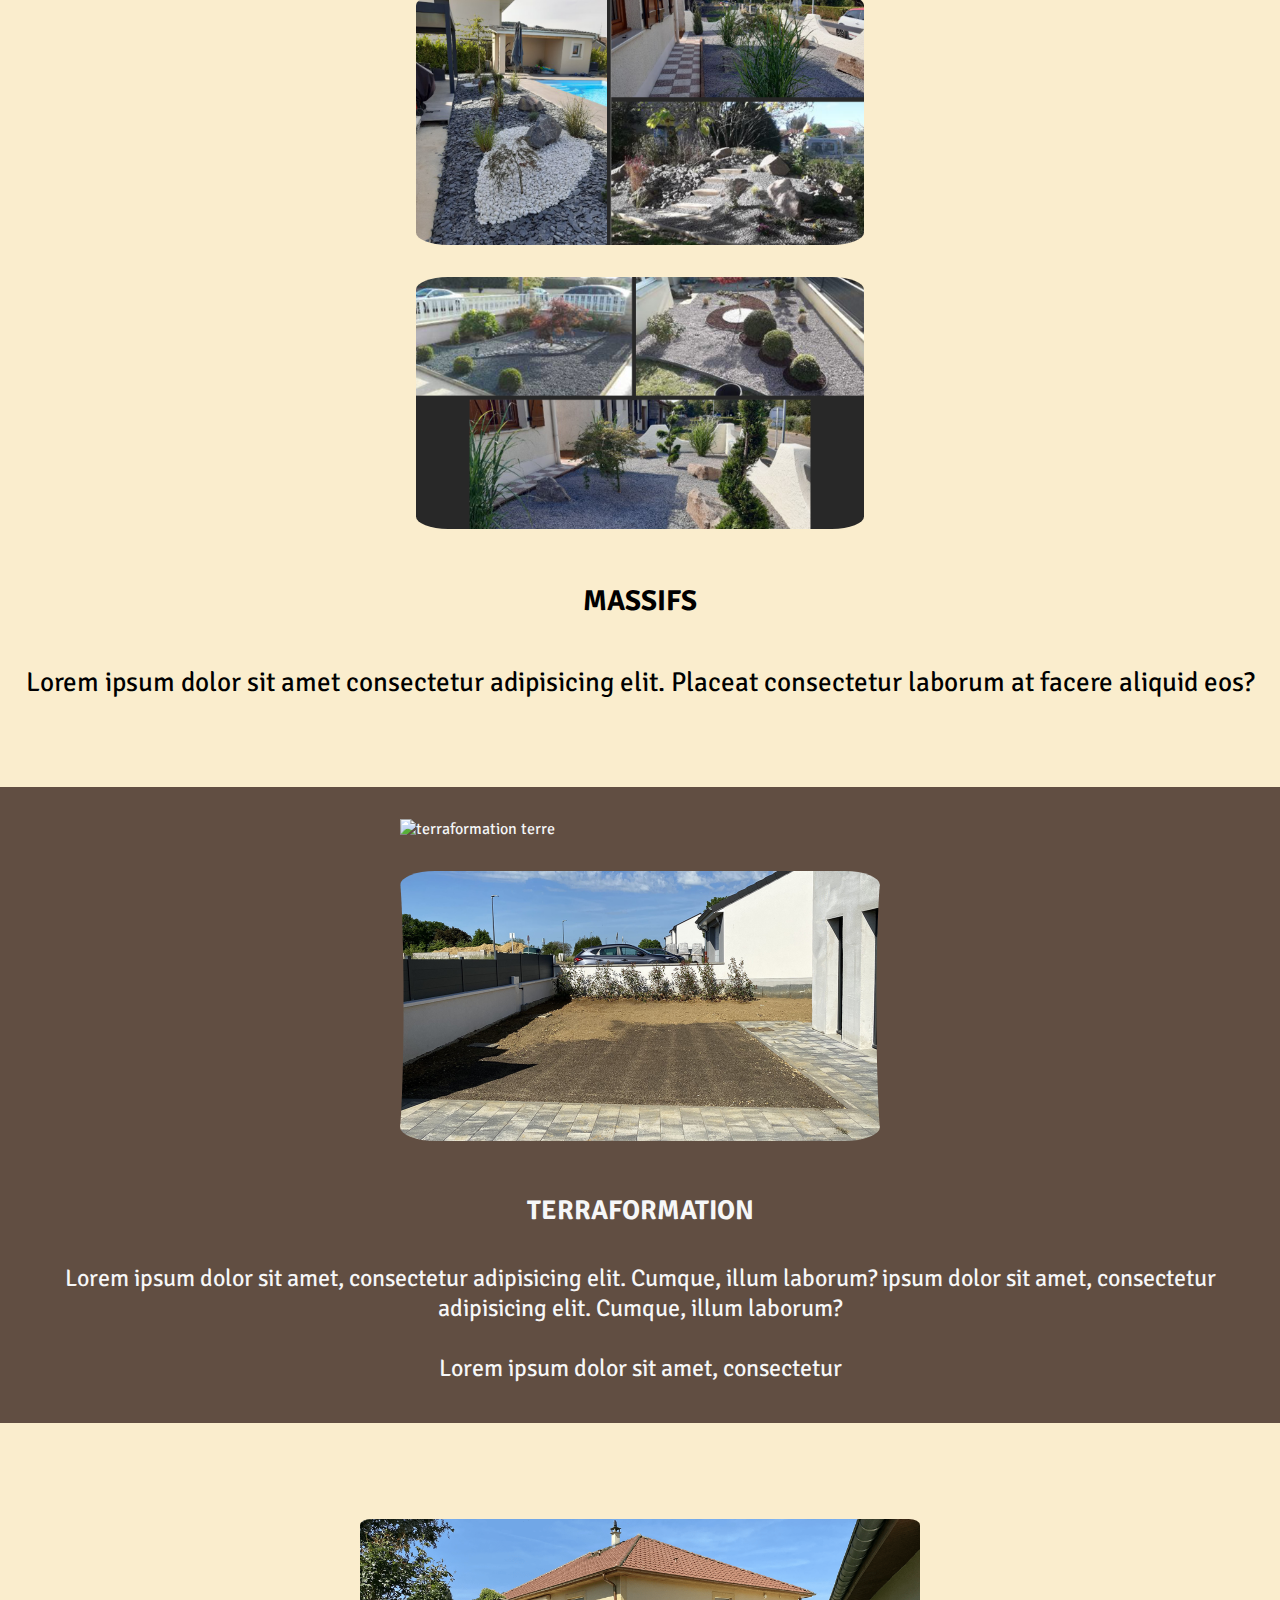
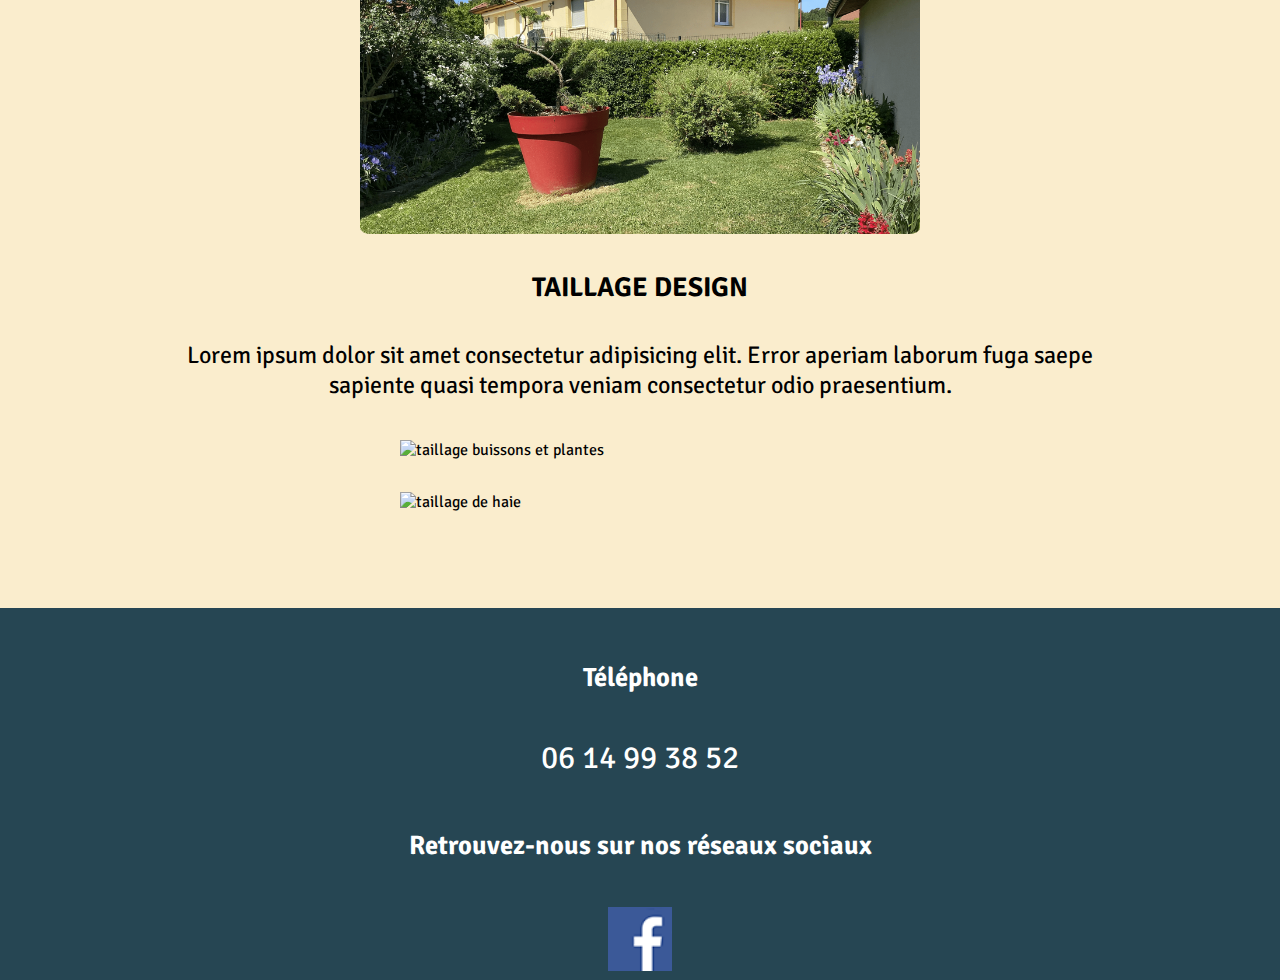
==== commit 60ac58e3: "Create a fixed navbar" ====
--- a/creations.html
+++ b/creations.html
@@ -11,12 +11,12 @@
 </head>
 
 <body>
-    <nav>
+    <nav class="nav_fixe" id="nav_fixe">
         <a href="./index.html">Accueil</a>
         <a href="./creations.html" style="background-color: rgb(47, 47, 47); color:white">Nos Créations</a>
     </nav>
 
-    <div>
+    <div class="all_crea_img">
         <div class="img_nos_crea">
             <img src="./ressources/main_bg_crea.png" alt="nos créations image">
         </div>
@@ -141,5 +141,7 @@
             </div>
         </div>
     </footer>
+
+<script src="./script.js"></script>
 </body>
 </html>--- a/style.css
+++ b/style.css
@@ -13,6 +13,12 @@
     background-color: #faedcd;
 }
 
+.nav_fixe {
+    position: fixed;
+    width: 100%;
+    background-color: #faedcd;
+}
+
 nav {
     display: flex;
     justify-content: space-evenly;
@@ -28,6 +34,7 @@
 }
 
 .img_main {
+    padding: 2rem;
     background-color: #325038;
     display: flex;
     justify-content: center;
@@ -115,6 +122,7 @@
     height: 25rem;
     margin-left: 2.5rem;
     margin-top: 5rem;
+    z-index: -1;
 }
 
 .all_illu {
--- a/creation.css
+++ b/creation.css
@@ -1,3 +1,7 @@
+.all_crea_img {
+    padding: 5rem;
+}
+
 .img_nos_crea {
     display: flex;
     justify-content: center;
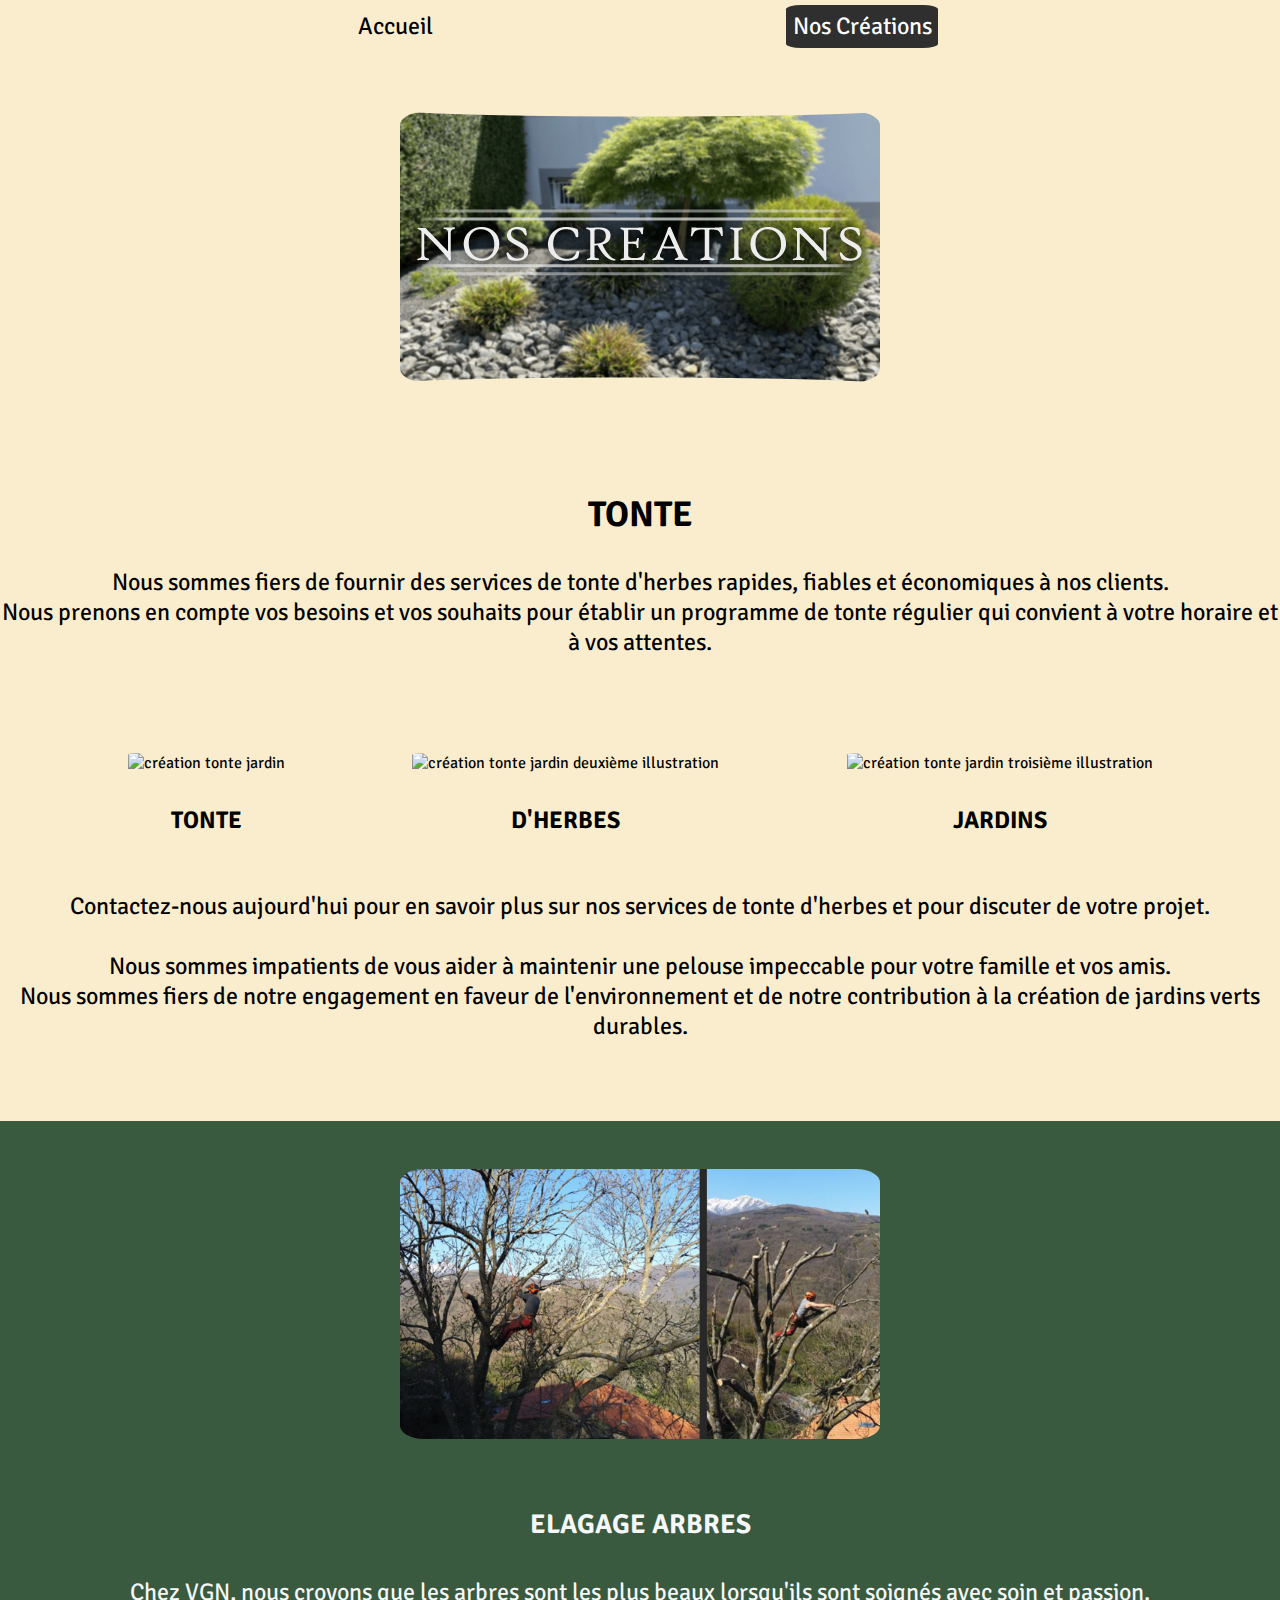
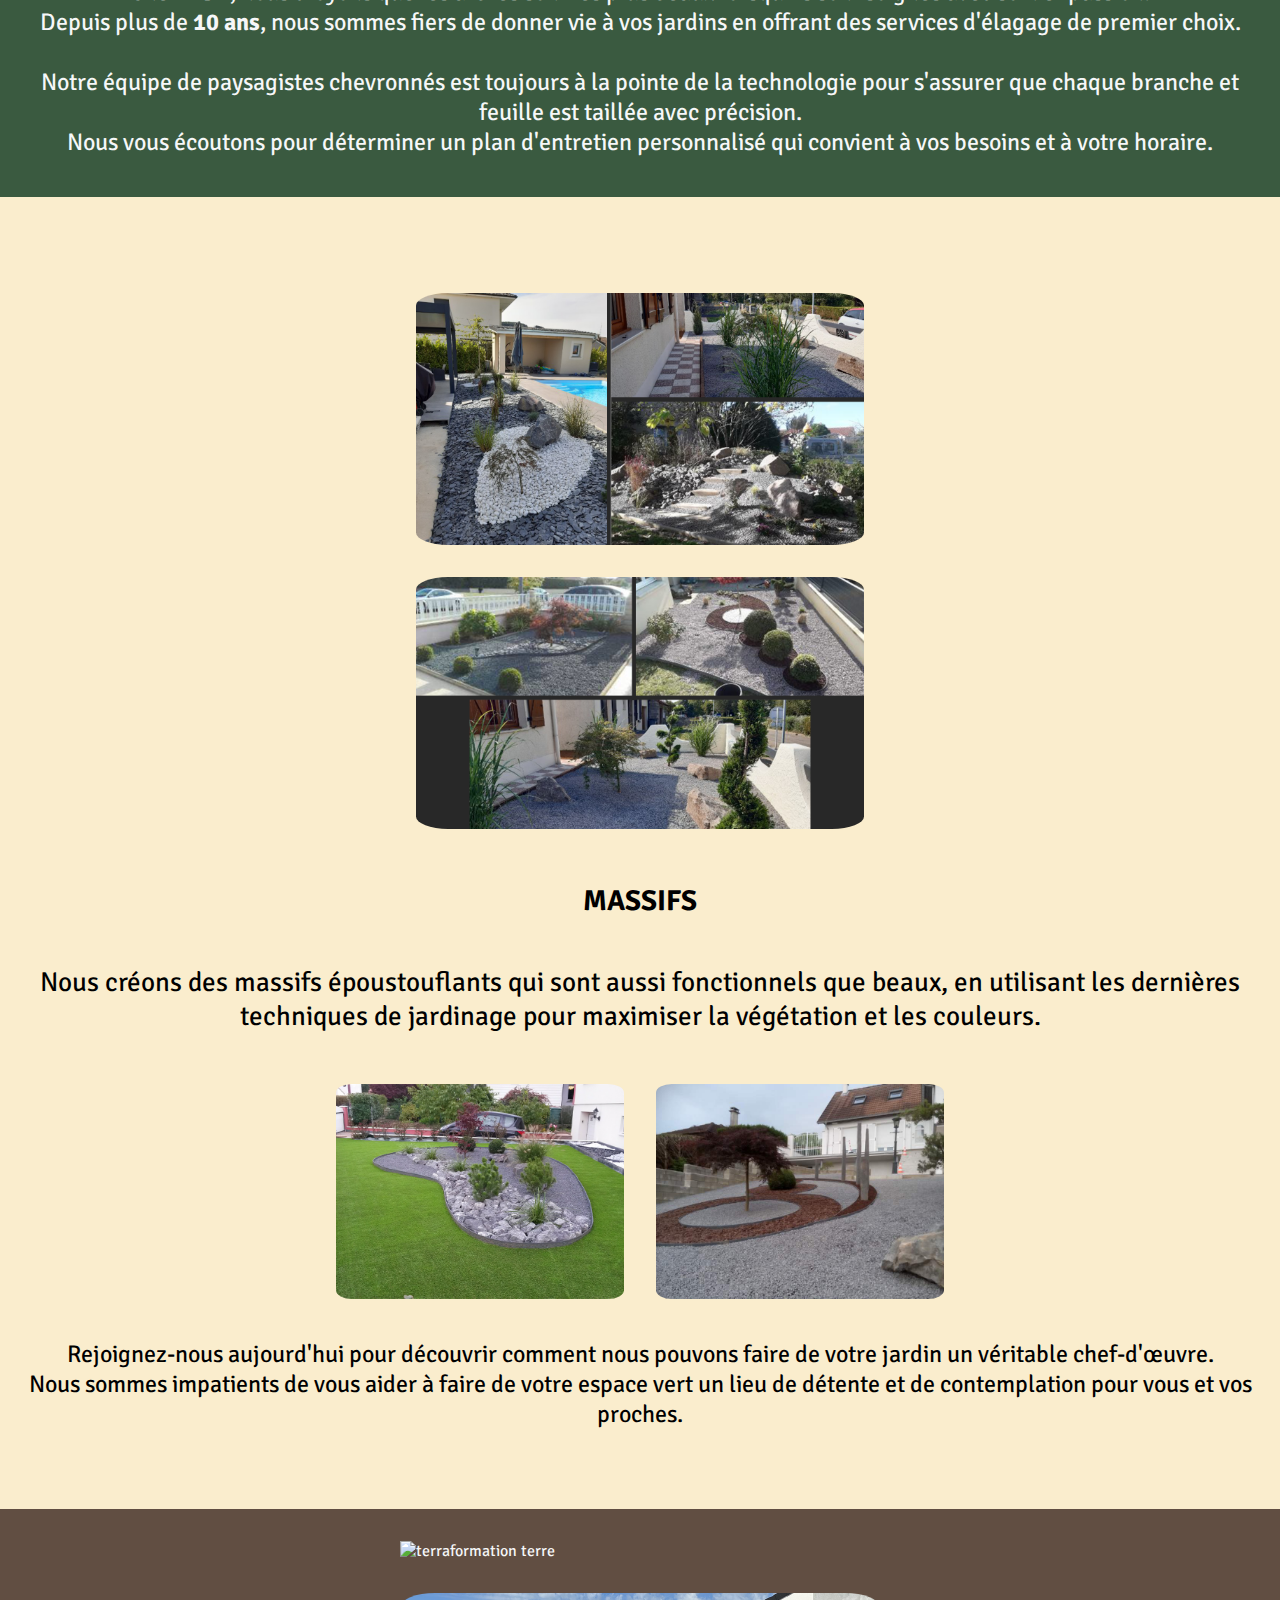
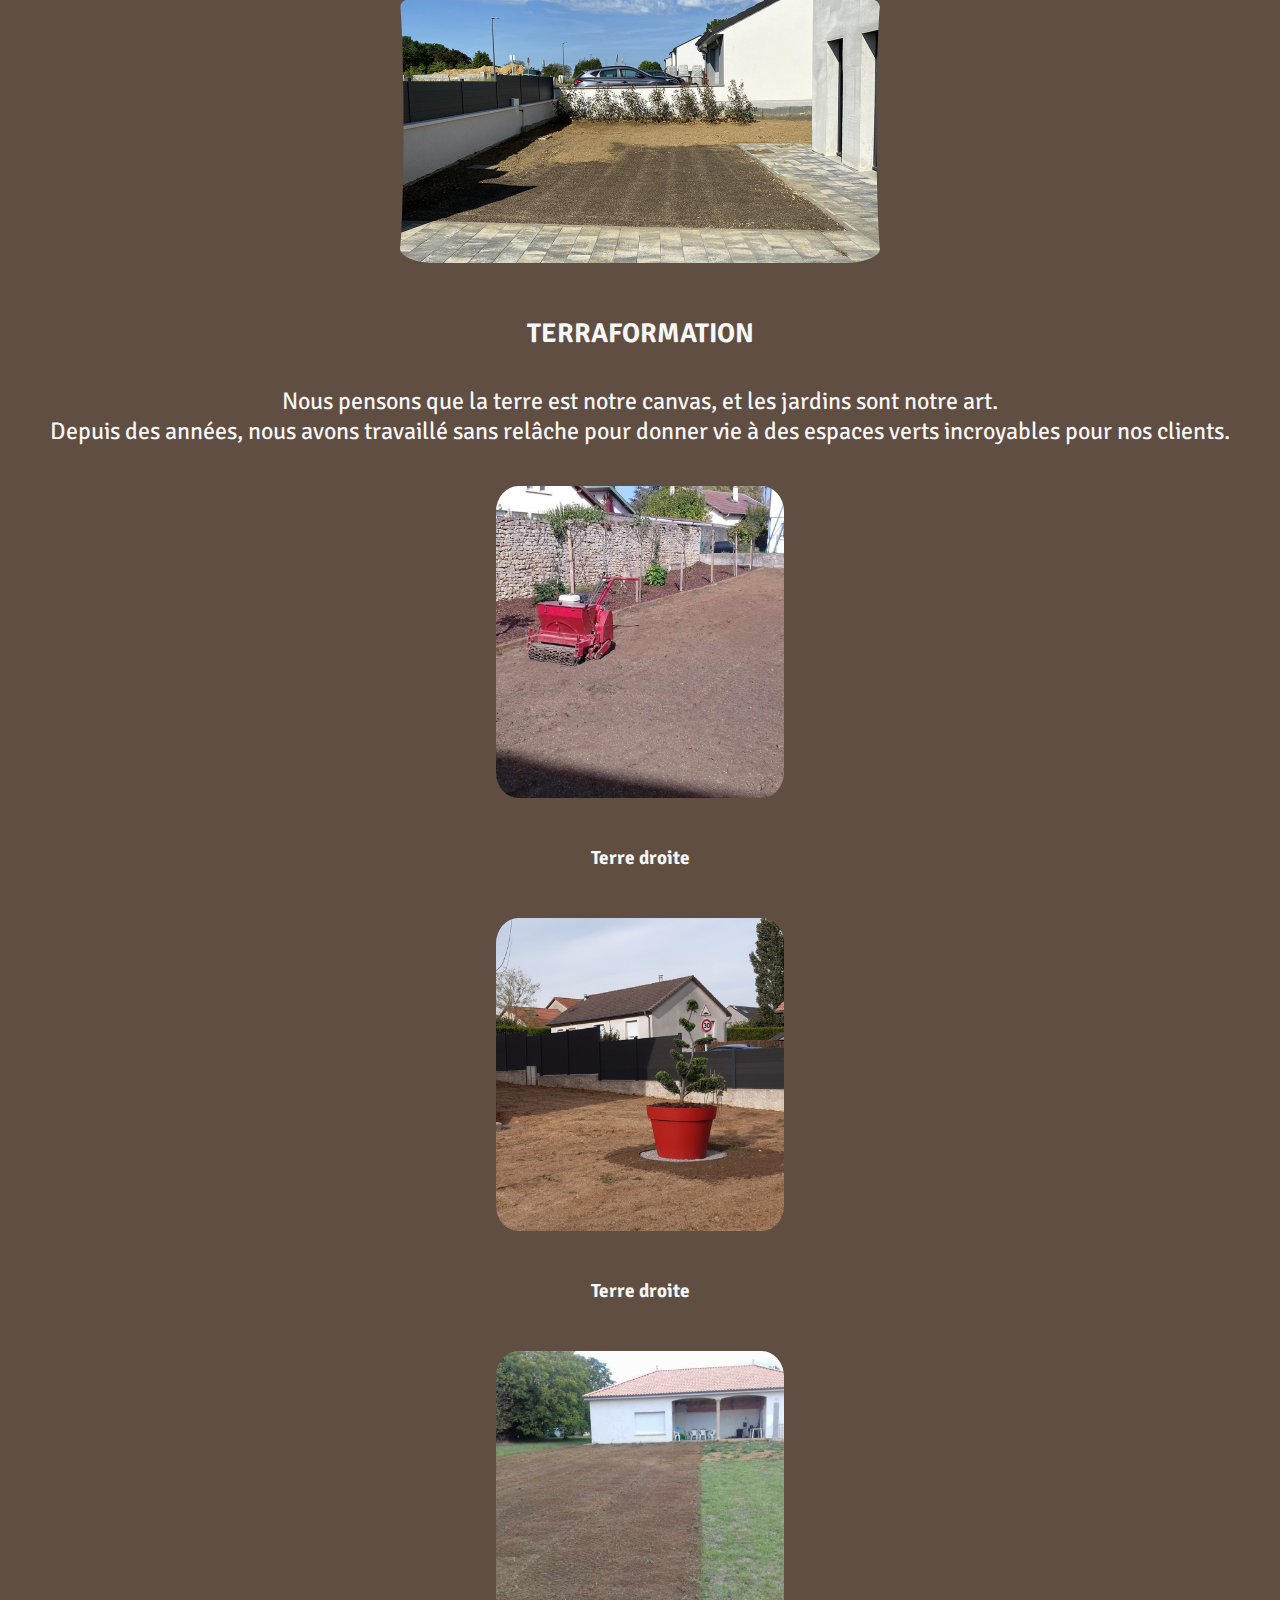
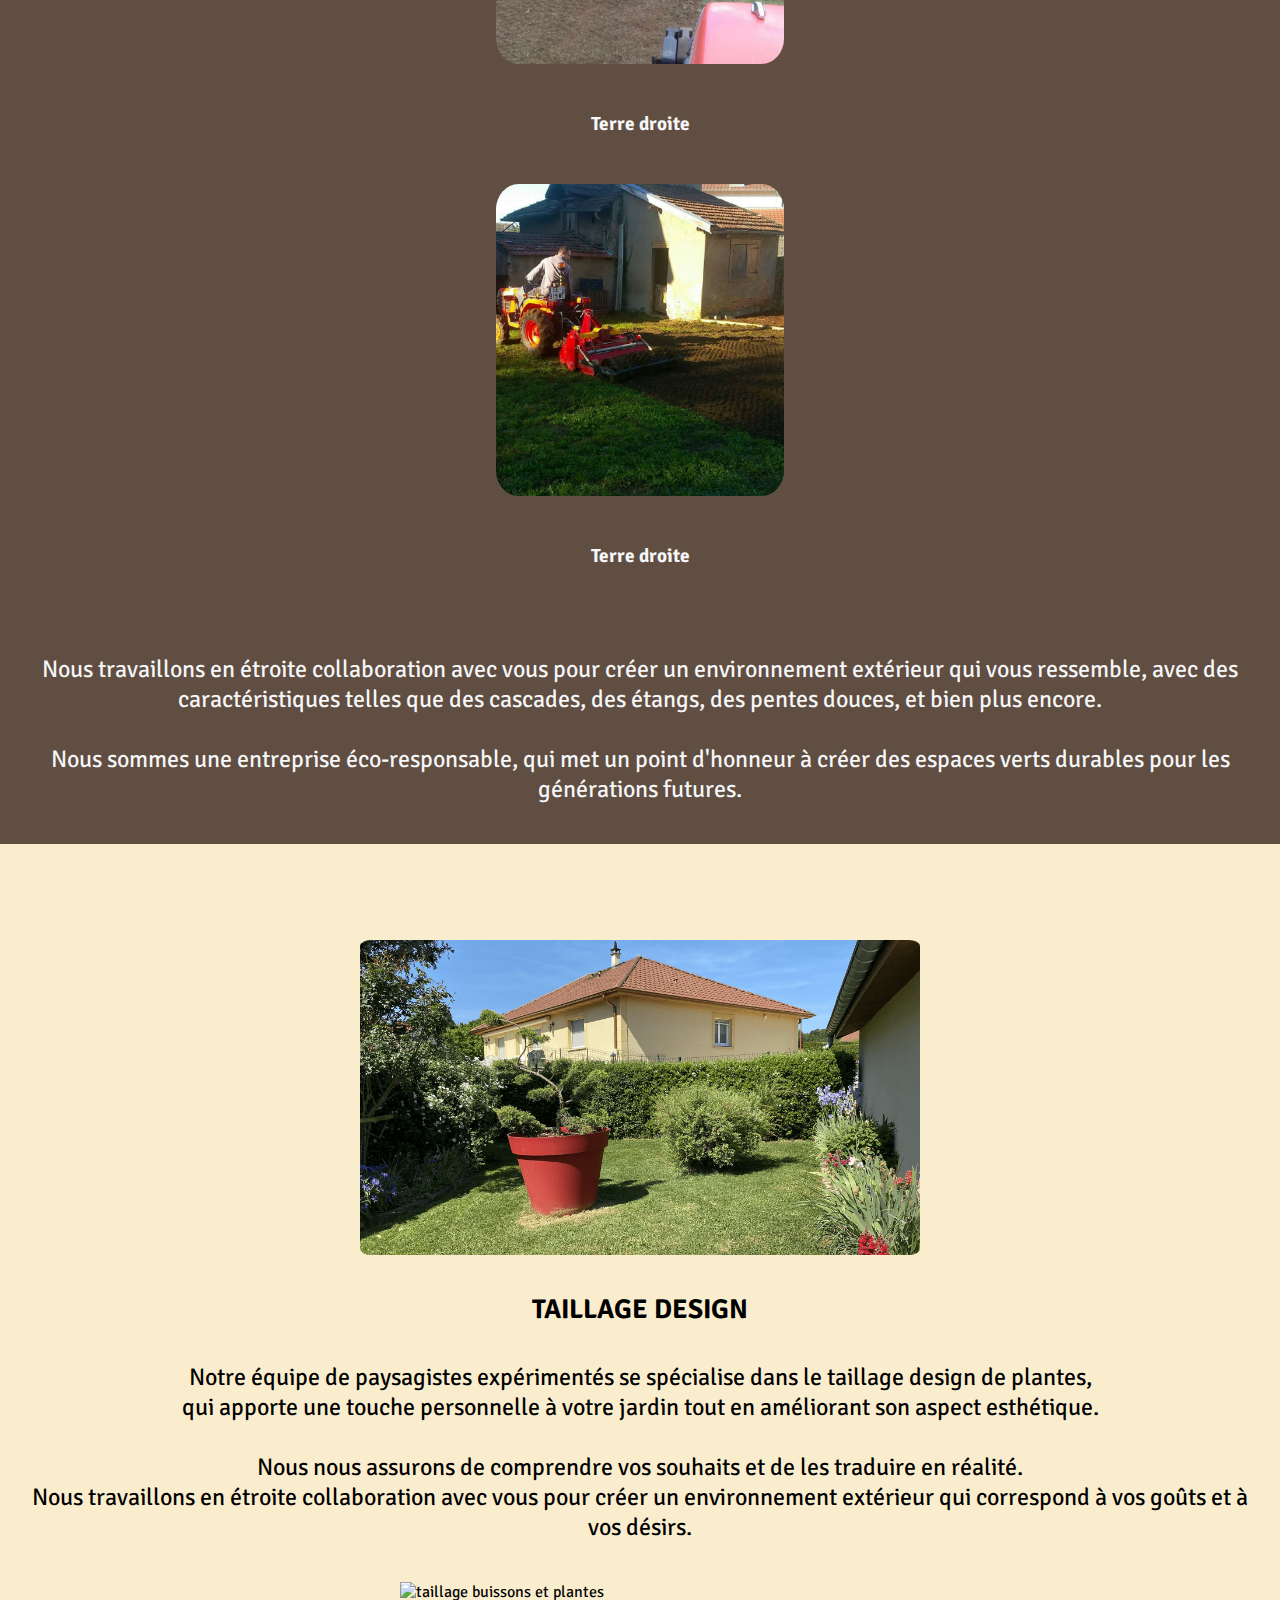
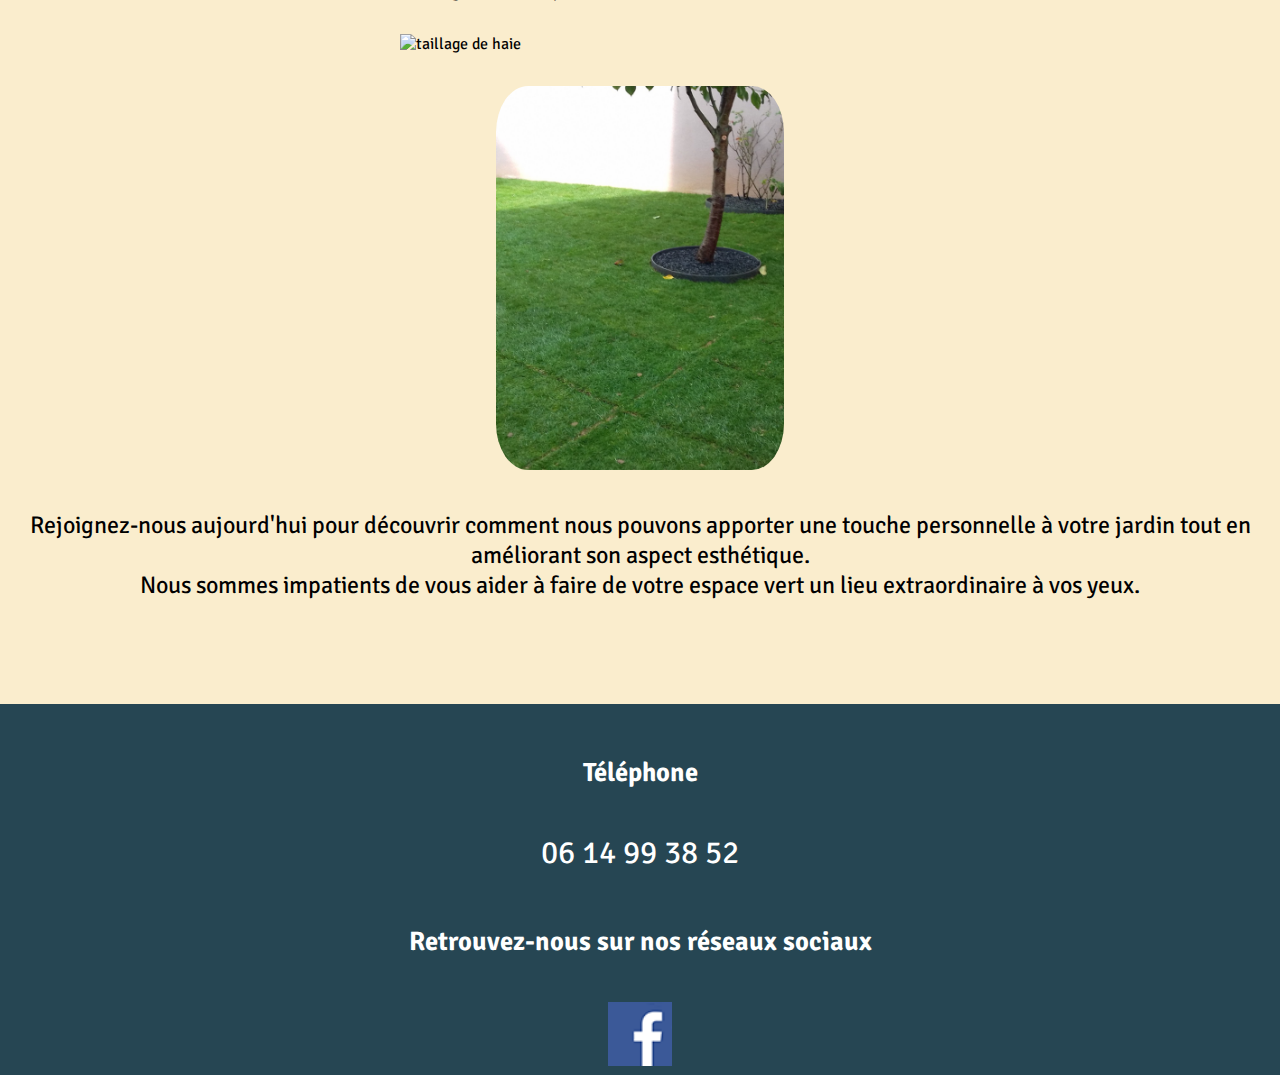
==== commit 75832714: "Do some modification of the style for the site and add new image and text" ====
--- a/creations.html
+++ b/creations.html
@@ -24,11 +24,12 @@
 
     <div>
         <div class="txt_center">
-            <h2> LOREM IPSUM </h2>
-            <p>
-                Lorem ipsum dolor sit amet consectetur adipisicing elit.
-                Rerum repudiandae, voluptatem veritatis
-                modi quibusdam cupiditate!
+            <h2> TONTE </h2>
+            <p>
+                Nous sommes fiers de fournir des services de tonte d'herbes rapides, fiables et économiques à nos clients.
+                <br>
+                Nous prenons en compte vos besoins et vos souhaits pour établir un programme de tonte régulier qui 
+                convient à votre horaire et à vos attentes. 
             </p>
         </div>
     </div>
@@ -36,19 +37,29 @@
     <div class="all_jardin">
         <div class="img_crea">
             <img src="./ressources/crea_jardin.png" alt="création tonte jardin">
-            <h4> Lorem Ipsum </h4>
-            <p> Lorem ipsum, dolor sit amet consectetur adipisicing elit. Molestias. </p>
+            <h4> TONTE </h4>
         </div>
         <div class="img_crea">
             <img src="./ressources/crea_jardin2.png" alt="création tonte jardin deuxième illustration">
-            <h4> Lorem Ipsum </h4>
-            <p> Lorem ipsum, dolor sit amet consectetur adipisicing elit. Molestias. </p>
+            <h4> D'HERBES </h4>
         </div>
         <div class="img_crea">
             <img src="./ressources/crea_jardin3.png" alt="création tonte jardin troisième illustration">
-            <h4> Lorem Ipsum </h4>
-            <p> Lorem ipsum, dolor sit amet consectetur adipisicing elit. Molestias. </p>
-        </div>
+            <h4> JARDINS </h4>
+        </div>
+
+    </div>
+    <div class="txt_center">
+        <p>
+            Contactez-nous aujourd'hui pour en savoir plus sur nos services de tonte d'herbes et 
+            pour discuter de votre projet.
+            <br> <br>
+            Nous sommes impatients de vous aider à maintenir une pelouse
+            impeccable pour votre famille et vos amis. 
+            <br>
+            Nous sommes fiers de notre 
+            engagement en faveur de l'environnement et de notre contribution à la création de jardins verts durables. 
+        </p>
     </div>
 
     <div class="all_elagage">
@@ -58,8 +69,15 @@
         <div class="txt_elagage">
             <h4> ELAGAGE ARBRES </h4>
             <p>
-                Lorem ipsum dolor sit amet consectetur adipisicing elit.
-                Minus voluptatibus praesentium provident.
+                Chez VGN, nous croyons que les arbres sont les plus beaux lorsqu'ils sont soignés avec soin et passion. 
+                <br>
+                Depuis plus de <b>10 ans</b>, nous sommes fiers de donner vie à vos jardins en offrant des services d'élagage de premier choix.
+                <br> <br>
+                Notre équipe de paysagistes chevronnés est toujours à la pointe de la technologie pour s'assurer 
+                que chaque branche et feuille est taillée avec précision. 
+                <br>
+                Nous vous écoutons pour déterminer un plan 
+                d'entretien personnalisé qui convient à vos besoins et à votre horaire.
             </p>
         </div>
     </div>
@@ -74,11 +92,27 @@
         <div class="txt_massif">
             <h4> MASSIFS </h4>
             <p>
-                Lorem ipsum dolor sit amet consectetur adipisicing elit.
-                Placeat consectetur laborum at facere aliquid eos?
-            </p>
-        </div>
-    </div>
+                Nous créons des massifs époustouflants qui sont aussi fonctionnels que beaux,
+                en utilisant les dernières techniques de jardinage pour maximiser la végétation et les couleurs.
+            </p>
+        </div>
+    </div>
+    <div>
+        <div class="massif_illu2">
+            <img src="./ressources/massif_illu3.png" alt="massif illustration">
+            <img src="./ressources/massif_illu4.png" alt="massif illustration">
+        </div>
+        <div class="txt_center">
+            <p>
+                Rejoignez-nous aujourd'hui pour découvrir comment nous pouvons faire 
+                de votre jardin un véritable chef-d'œuvre. 
+                <br>
+                Nous sommes impatients de vous aider 
+                à faire de votre espace vert un lieu de détente et de contemplation pour vous et vos proches.
+            </p>
+        </div>
+    </div>
+
 
     <div class="terra_all">
         <div class="terra_illu">
@@ -91,15 +125,46 @@
         <div class="txt_terra">
             <h4> TERRAFORMATION </h4>
             <p> 
-                Lorem ipsum dolor sit amet, consectetur 
-                adipisicing elit. Cumque, illum laborum? 
-                ipsum dolor sit amet, consectetur 
-                <br>
-                adipisicing elit. Cumque, illum laborum? 
+                Nous pensons que la terre est notre canvas, et les jardins sont notre art. 
+                <br>
+                Depuis des années, nous avons travaillé sans relâche pour donner vie à des espaces verts incroyables pour nos clients.
+            </p>
+        </div>
+
+        <div class="terra_illu2">
+            <img src="./ressources/terre_travail1.png" alt="terraformation de terre">
+            <div class="txt_terra">
+                <h5> Terre droite </h5>
+            </div>
+            <img src="./ressources/terre_travail2.png" alt="terraformation de terre">
+            <div class="txt_terra">
+                <h5> Terre droite </h5>
+            </div>
+        </div>
+
+        <div class="terra_illu2">
+            <img src="./ressources/terre_travail3.png" alt="terraformation de terre">
+            <div class="txt_terra">
+                <h5> Terre droite </h5>
+            </div>
+            <img src="./ressources/terre_travail4.png" alt="terraformation de terre">
+            <div class="txt_terra">
+                <h5> Terre droite </h5>
+            </div>
+        </div>
+
+        <div class="txt_terra">
+            <p> 
+                <br>
+                Nous travaillons en étroite collaboration avec vous pour créer un environnement extérieur qui 
+                vous ressemble, avec des caractéristiques telles que des cascades, 
+                des étangs, des pentes douces, et bien plus encore.
                 <br> <br>
-                Lorem ipsum dolor sit amet, consectetur 
-            </p>
-        </div>
+                Nous sommes une entreprise éco-responsable, qui met un point d'honneur 
+                à créer des espaces verts durables pour les générations futures.
+            </p>
+        </div>
+
     </div>
 
     <div class="taillage_all">
@@ -109,11 +174,15 @@
         <div class="txt_taillage">
             <h4> TAILLAGE DESIGN </h4>
             <p> 
-                Lorem ipsum dolor sit amet consectetur adipisicing elit. 
-                Error aperiam laborum fuga saepe 
-                <br>
-                sapiente quasi tempora 
-                veniam consectetur odio praesentium. 
+                Notre équipe de paysagistes expérimentés se spécialise dans le taillage design de 
+                plantes, 
+                <br>
+                qui apporte une touche personnelle à votre jardin tout en améliorant son aspect esthétique. 
+                <br> <br>
+                Nous nous assurons de comprendre vos souhaits et de les traduire en réalité. 
+                <br>
+                Nous travaillons en étroite collaboration avec vous pour créer un environnement extérieur 
+                qui correspond à vos goûts et à vos désirs.
             </p>
         </div>
         <div class="taillage_desktop">
@@ -123,6 +192,20 @@
             <div class="sous_taillage">
                 <img src="./ressources/sous_taillage2.png" alt="taillage de haie">
             </div>
+        </div>
+
+        <div class="sous_taillage2">
+            <img src="./ressources/sous_taillage3.png" alt="taillage herbe et plantes">
+        </div>
+
+        <div class="txt_taillage">
+            <p> 
+                Rejoignez-nous aujourd'hui pour découvrir comment nous pouvons apporter une 
+                touche personnelle à votre jardin tout en améliorant son aspect esthétique.
+                <br>
+                Nous sommes impatients de vous aider à faire de votre espace vert un 
+                lieu extraordinaire à vos yeux.
+            </p>
         </div>
 
     </div>
--- a/style.css
+++ b/style.css
@@ -91,7 +91,6 @@
 
 .body1 {
     display: flex;
-    /* a changer pr le Desktop */
     flex-direction: column;
     padding: 0.7rem;
 }
@@ -107,22 +106,10 @@
     height: auto;
     border-radius: 20%;
     padding: 0.5rem;
-
 }
 
 .txt_illu1 {
-    /* changer le center pour remettre par défaut pr les Dekstop */
     text-align: center;
-}
-
-.vertical-line {
-    display: none;
-    border-left: 3.5px solid #000;
-    position: relative;
-    height: 25rem;
-    margin-left: 2.5rem;
-    margin-top: 5rem;
-    z-index: -1;
 }
 
 .all_illu {
@@ -209,21 +196,18 @@
     }
 
     .body1 {
-        display: flex;
-        /* a changer pr le Desktop */
-        flex-direction: row;
-        padding: 1rem;
+        padding: 1rem;
+        text-align: center;
     }
 
     .sous_body_img {
-        display: flex;
+        display: block;
         justify-content: center;
     }
 
     .body1 img {
-        width: 13rem;
-        height: auto;
-        border-radius: 20%;
+        width: 15rem;
+        padding: 1rem;
     }
 
     .sous_body_img img {
@@ -231,15 +215,13 @@
     }
 
     .txt_illu1 h4 {
-        margin-top: 5rem;
-        font-size: 1.7rem;
+        margin-top: 2rem;
+        font-size: 1.6rem;
     }
 
     .txt_illu1 {
-        /* changer le center pour remettre par défaut pr les Dekstop */
-        text-align: inherit;
-        font-size: 1.6rem;
-        padding: 2rem;
+        font-size: 1.5rem;
+        padding: 1rem;
     }
 
     .illu_desktop {
@@ -250,14 +232,6 @@
         color: #f6f7f8;
     }
 
-    .vertical-line {
-        display: inline-block;
-        position: relative;
-        height: 45rem;
-        margin-left: 2.5rem;
-        margin-top: 5rem;
-    }
-
     .all_illu {
         padding: 1.8rem;
     }
@@ -309,7 +283,7 @@
     .img_main img {
         border-radius: 10%;
         margin-top: 2.5rem;
-        width: 100vh;
+        width: 75vh;
     }
 
     .txt_center {
@@ -353,30 +327,28 @@
     }
 
     .body1 {
+        padding: 1.5rem;
+    }
+
+    .body1 img {
+        width: 20rem;
+        border-radius: 30%;
+        padding: 2rem;
+    }
+
+    .sous_body_img {
         display: flex;
-        /* a changer pr le Desktop */
-        flex-direction: row;
-        padding: 5rem;
-    }
-
-    .body1 img {
-        width: 30rem;
-    }
-
-    .sous_body_img img {
-        padding: 1rem;
+        justify-content: center;
     }
 
     .txt_illu1 h4 {
-        margin-top: 5rem;
-        font-size: 2.5rem;
+        margin-top: 3rem;
+        font-size: 2.4rem;
     }
 
     .txt_illu1 {
-        /* changer le center pour remettre par défaut pr les Dekstop */
-        text-align: inherit;
-        font-size: 2rem;
-        padding: 5rem;
+        font-size: 1.7rem;
+        padding: 1rem;
         padding-left: 1rem;
         padding-right: 0rem;
     }
@@ -390,14 +362,6 @@
         color: #f6f7f8;
     }
 
-    .vertical-line {
-        display: inline-block;
-        position: relative;
-        height: 50rem;
-        margin-left: 2rem;
-        margin-top: 7rem;
-    }
-
     .all_illu {
         margin-top: 0rem;
         padding-top: 0rem;
--- a/creation.css
+++ b/creation.css
@@ -69,6 +69,18 @@
     padding: 0.5rem;
     border-radius: 10%;
     width: 18rem;
+    height: auto;
+}
+
+.massif_illu2 {
+    display: flex;
+    justify-content: center;
+}
+
+.massif_illu2 img {
+    padding: 0.5rem;
+    border-radius: 10%;
+    width: 10rem;
     height: auto;
 }
 
@@ -99,6 +111,23 @@
     height: auto;
 }
 
+.terra_illu2 {
+    display: flex;
+    flex-direction: column;
+    align-items: center;
+}
+
+.terra_illu2 h5 {
+    font-size: 1.09rem;
+}
+
+.terra_illu2 img {
+    border-radius: 12%;
+    padding: 1rem;
+    width: 12rem;
+    height: auto;
+}
+
 .txt_terra {
     text-align: center;
 }
@@ -147,6 +176,18 @@
     height: auto;
 }
 
+.sous_taillage2 {
+    display: flex;
+    justify-content: center;
+}
+
+.sous_taillage2 img {
+    padding: 0.7rem;
+    border-radius: 15%;
+    width: 12rem;
+    height: auto;
+}
+
 
 @media (min-width:690px) {
     .img_nos_crea {
@@ -199,6 +240,11 @@
         padding: 1rem;
         width: 28rem;
     }
+    
+    .massif_illu2 img {
+        padding: 1rem;
+        width: 18rem;
+    }
 
     .txt_massif h4 {
         font-size: 1.8rem;
@@ -218,6 +264,15 @@
         width: 30rem;
     }
 
+    .terra_illu2 h5 {
+        font-size: 1.2rem;
+    }
+    
+    .terra_illu2 img {
+        width: 18rem;
+        height: auto;
+    }
+
     .txt_terra h4 {
         font-size: 1.7rem;
     }
@@ -241,6 +296,12 @@
     .sous_taillage img {
         padding: 1rem;
         width: 30rem;
+    }
+    
+    .sous_taillage2 img {
+        padding: 1rem;
+        width: 18rem;
+        height: auto;
     }
 }
 
@@ -285,13 +346,14 @@
         flex-direction: row;
     }
 
-    .massif_illu {
-        
-    }
-
     .massif_illu img {
         padding: 1rem;
         width: 40rem;
+    }
+    
+    .massif_illu2 img {
+        padding: 1rem;
+        width: 29rem;
     }
 
     .txt_massif h4 {
@@ -308,6 +370,25 @@
         width: 100vh;
     }
 
+    .terra_illu2 {
+        display: flex;
+        flex-direction: row;
+        justify-content: center;
+    }
+    
+    .terra_illu2 h5 {
+        font-size: 1.4rem;
+        text-align: center;
+        display: none;
+    }
+    
+    .terra_illu2 img {
+        border-radius: 12%;
+        padding: 1rem;
+        width: 18rem;
+        height: auto;
+    }
+
     .txt_terra h4 {
         font-size: 2rem;
     }
@@ -333,4 +414,11 @@
         padding: 1rem;
         width: 40rem;
     }
+
+    .sous_taillage2 img {
+        padding: 1.5rem;
+        margin-top: 3rem;
+        width: 24rem;
+        height: auto;
+    }
 }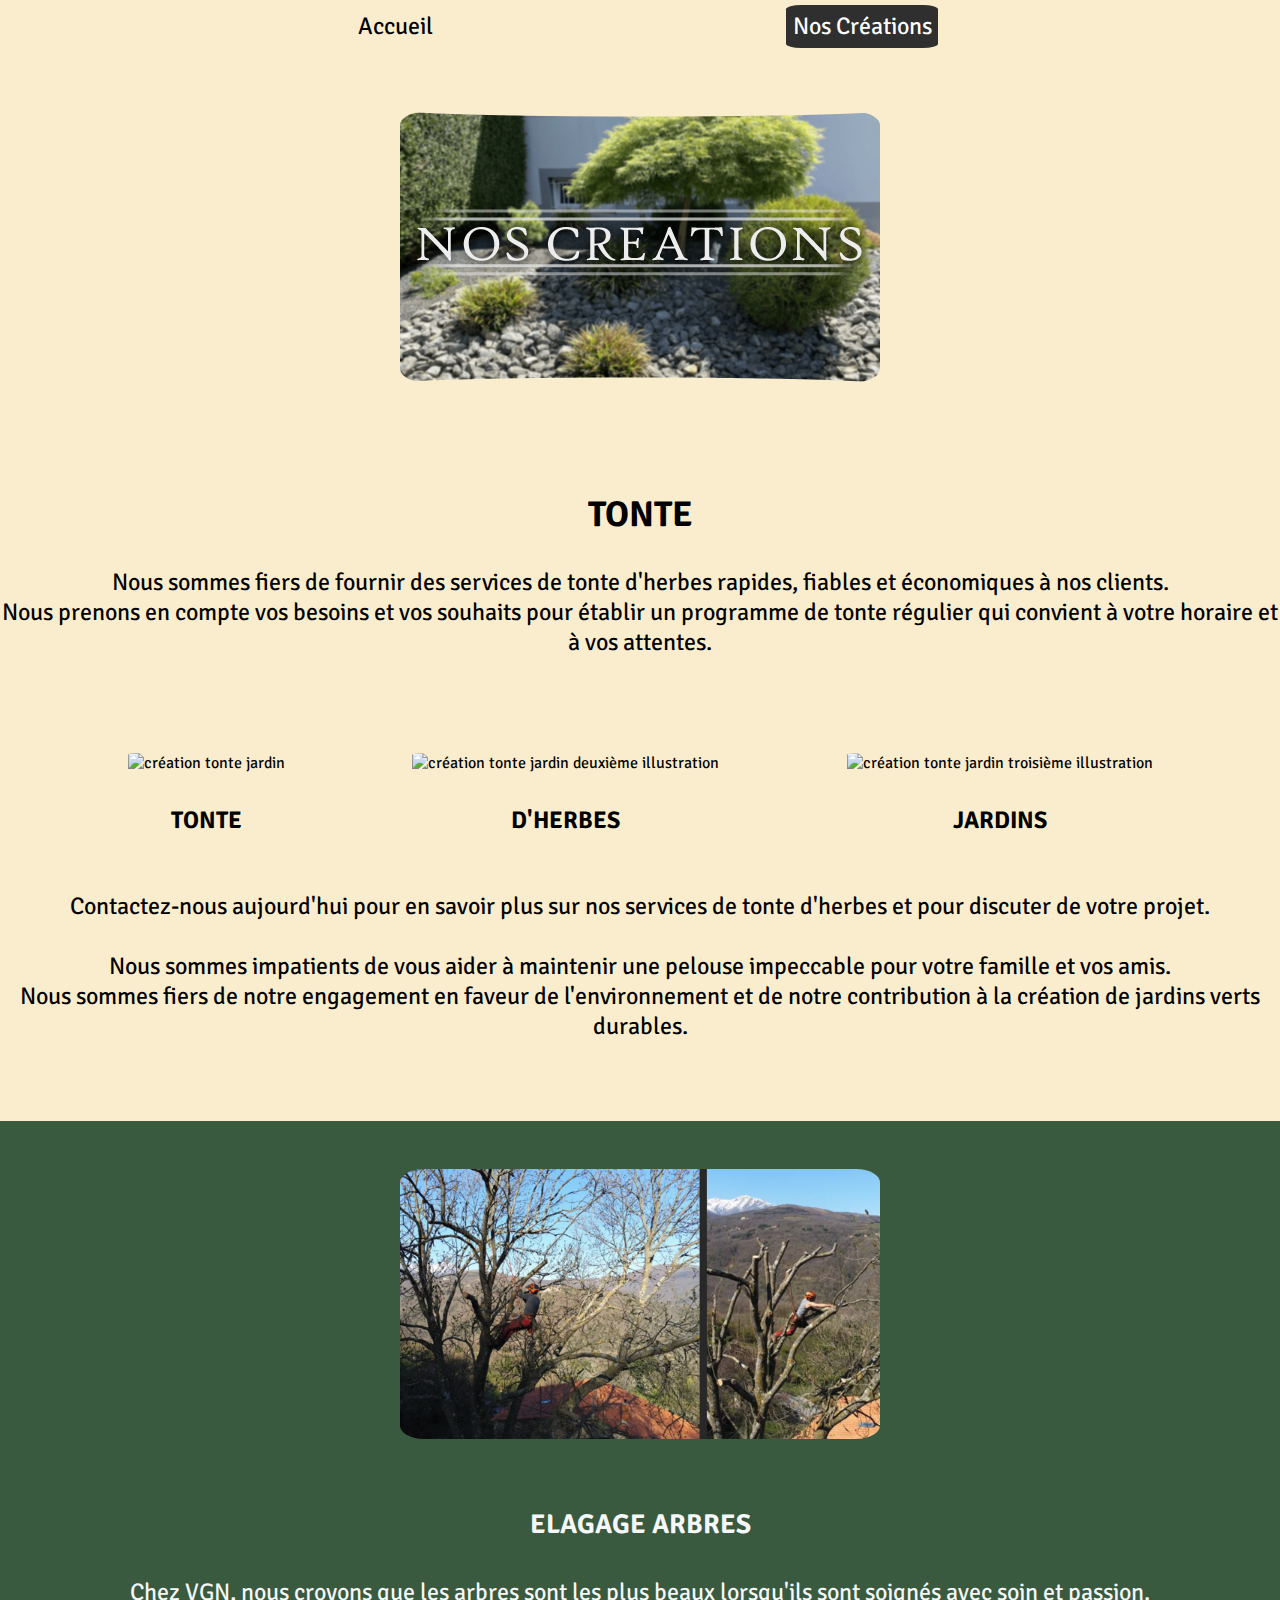
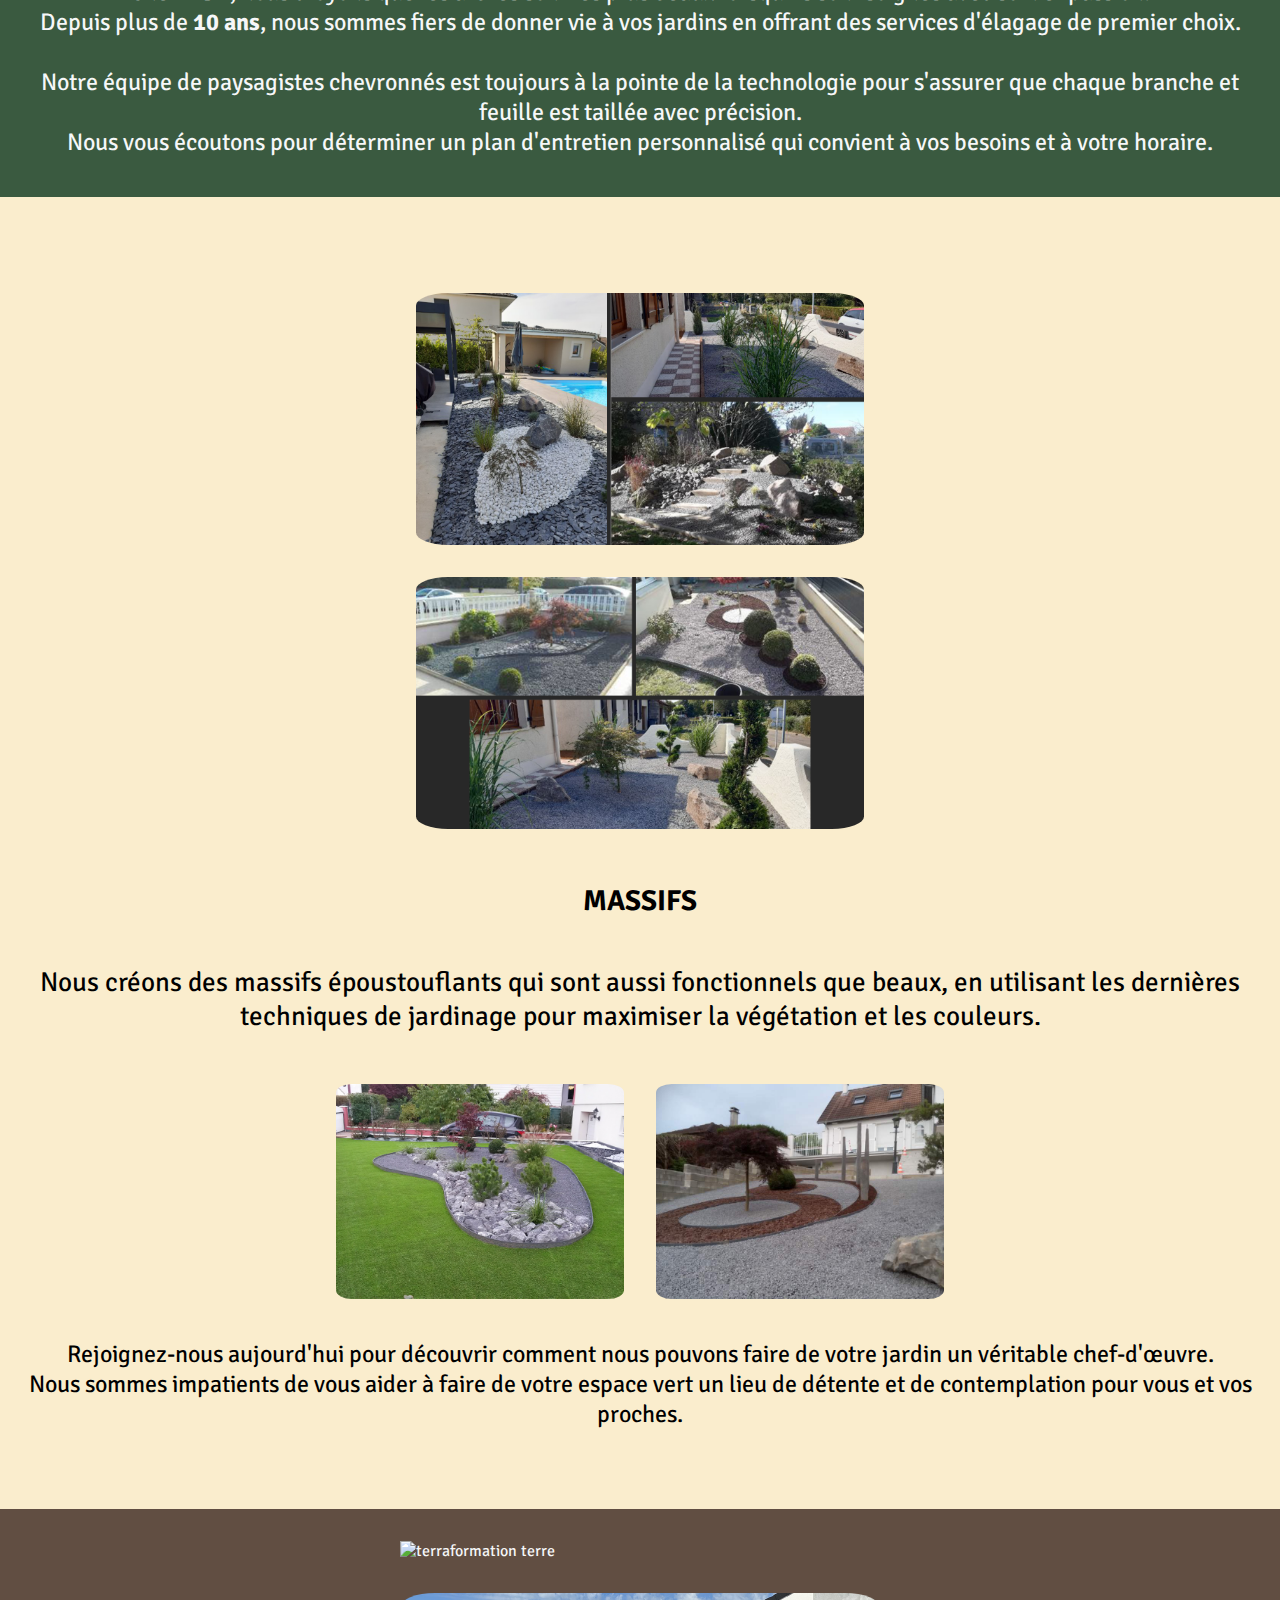
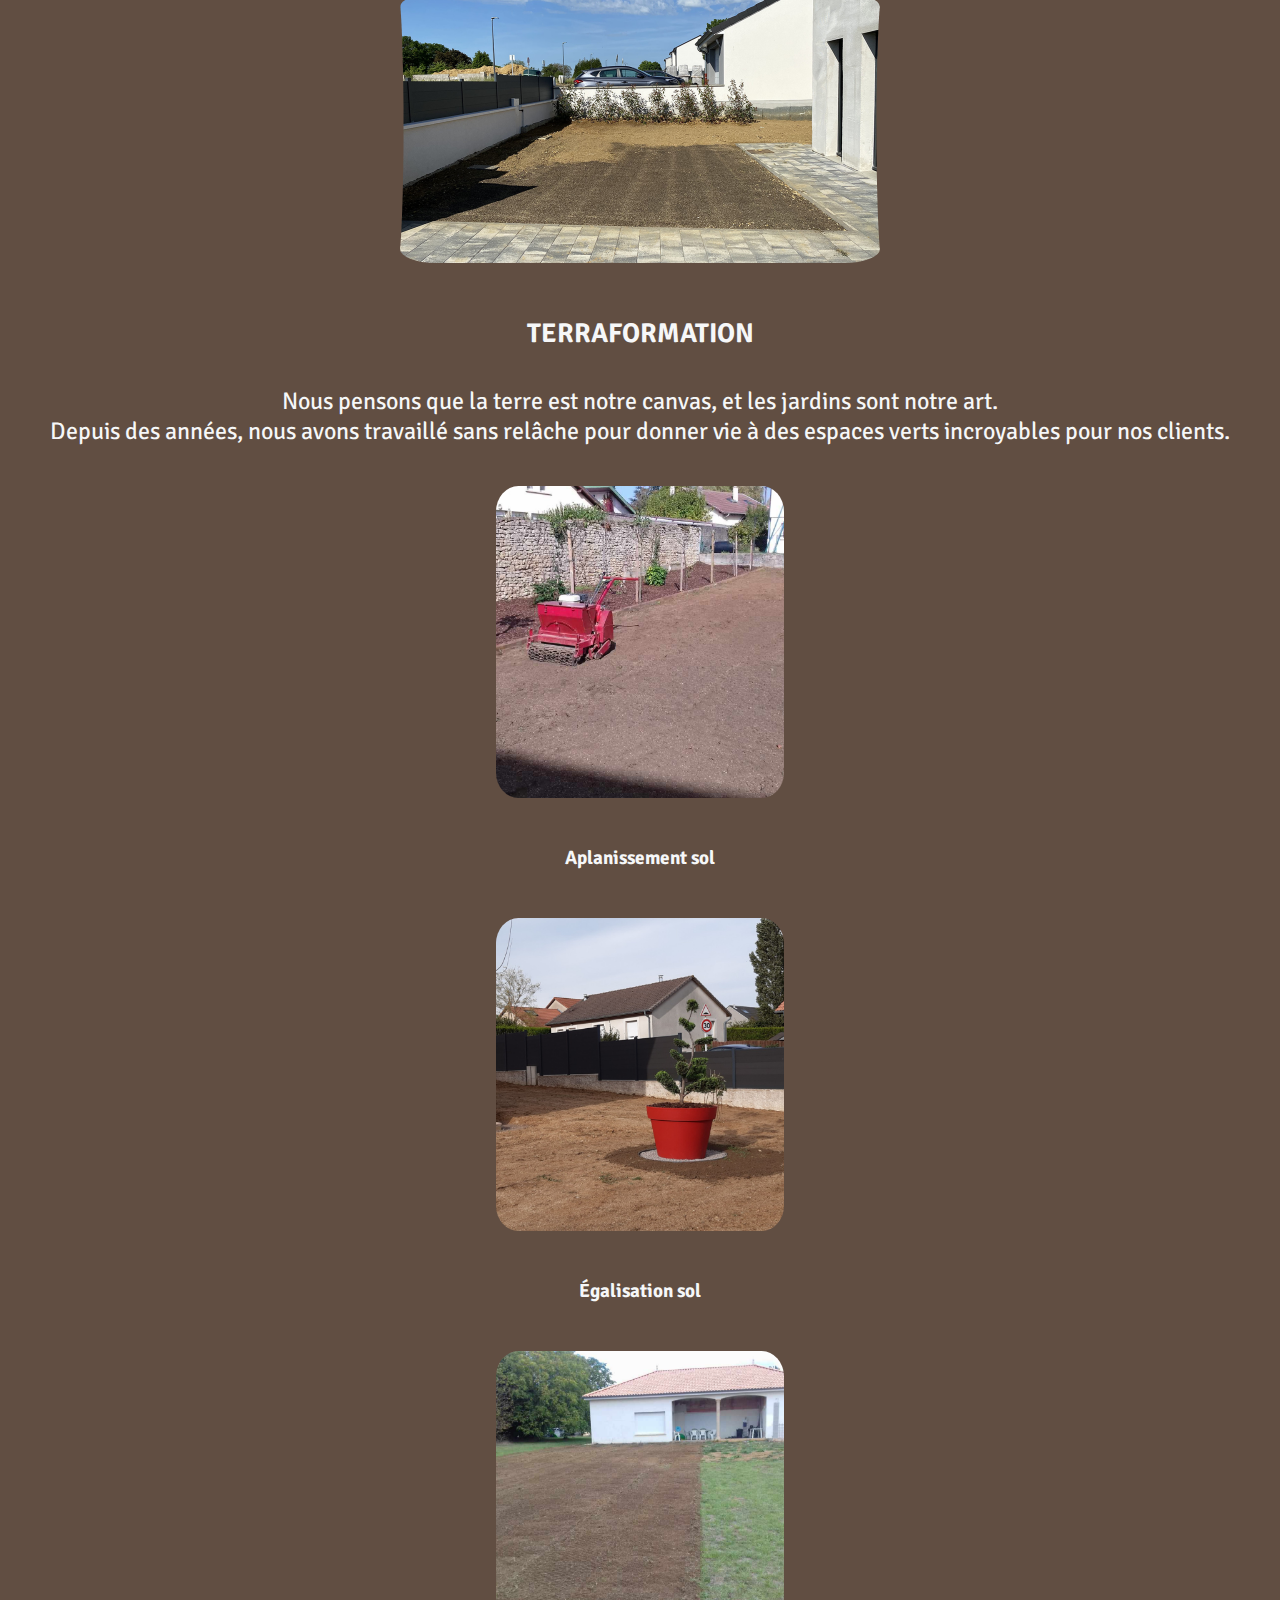
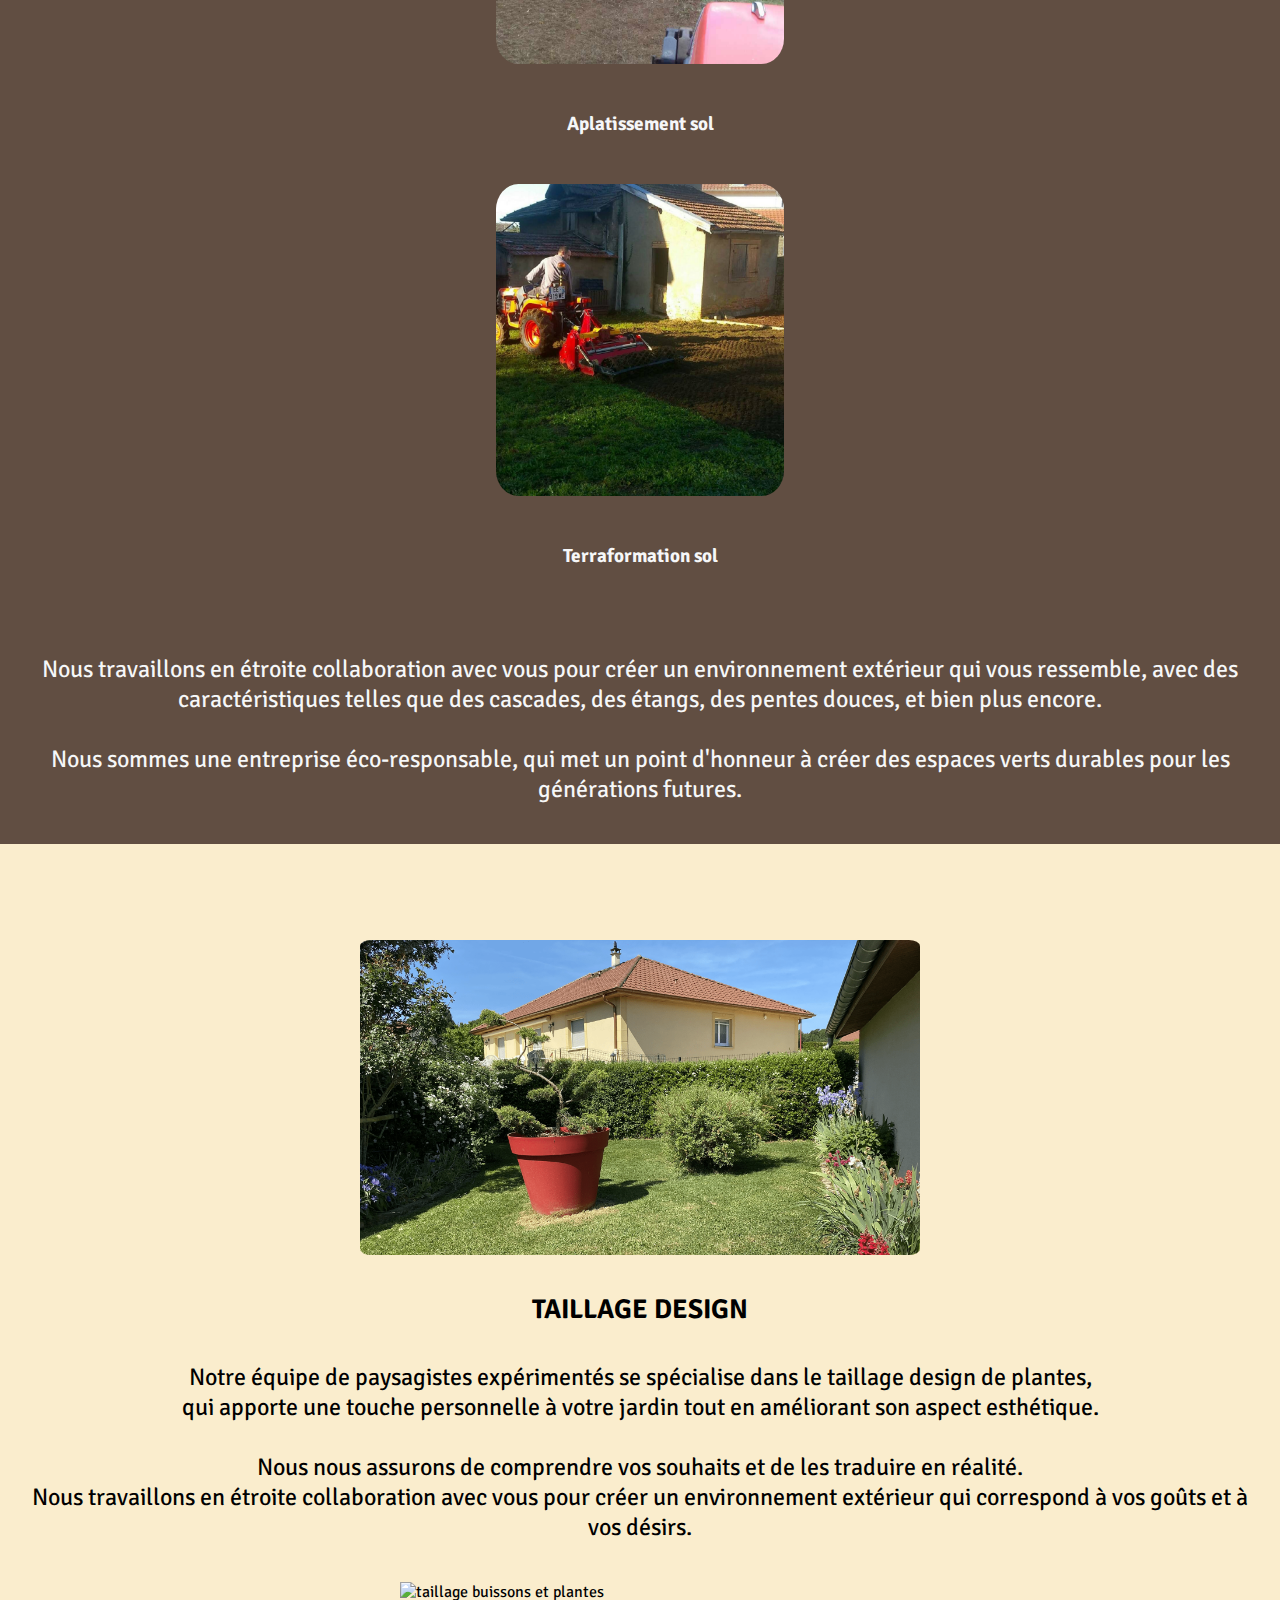
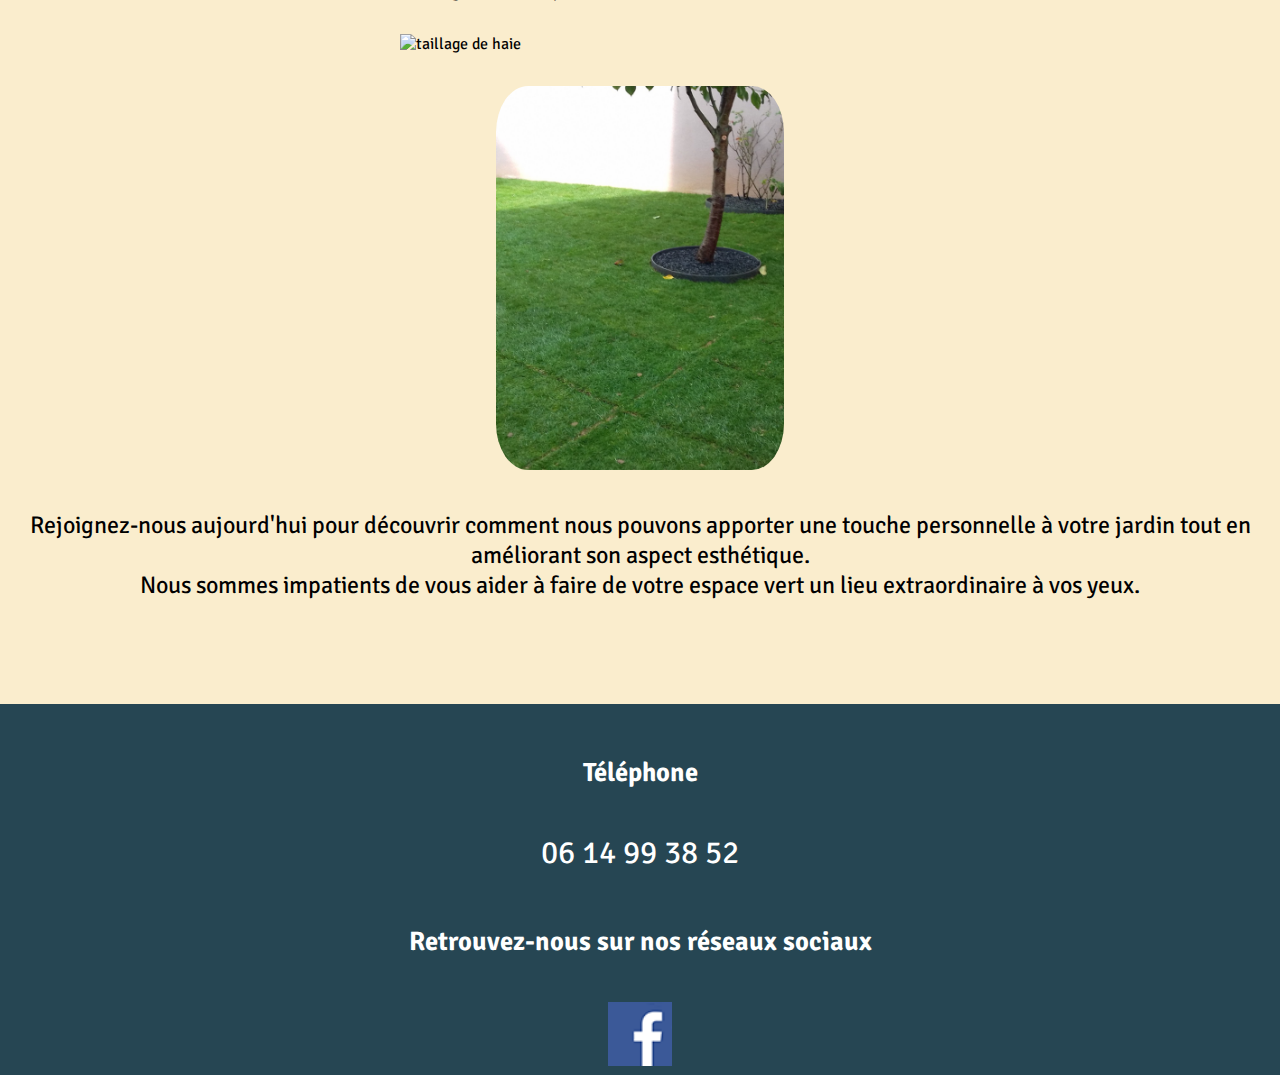
==== commit 9613f404: "add some txt" ====
--- a/creations.html
+++ b/creations.html
@@ -134,22 +134,22 @@
         <div class="terra_illu2">
             <img src="./ressources/terre_travail1.png" alt="terraformation de terre">
             <div class="txt_terra">
-                <h5> Terre droite </h5>
+                <h5> Aplanissement sol</h5>
             </div>
             <img src="./ressources/terre_travail2.png" alt="terraformation de terre">
             <div class="txt_terra">
-                <h5> Terre droite </h5>
+                <h5> Égalisation sol</h5>
             </div>
         </div>
 
         <div class="terra_illu2">
             <img src="./ressources/terre_travail3.png" alt="terraformation de terre">
             <div class="txt_terra">
-                <h5> Terre droite </h5>
+                <h5> Aplatissement sol </h5>
             </div>
             <img src="./ressources/terre_travail4.png" alt="terraformation de terre">
             <div class="txt_terra">
-                <h5> Terre droite </h5>
+                <h5> Terraformation sol </h5>
             </div>
         </div>
 
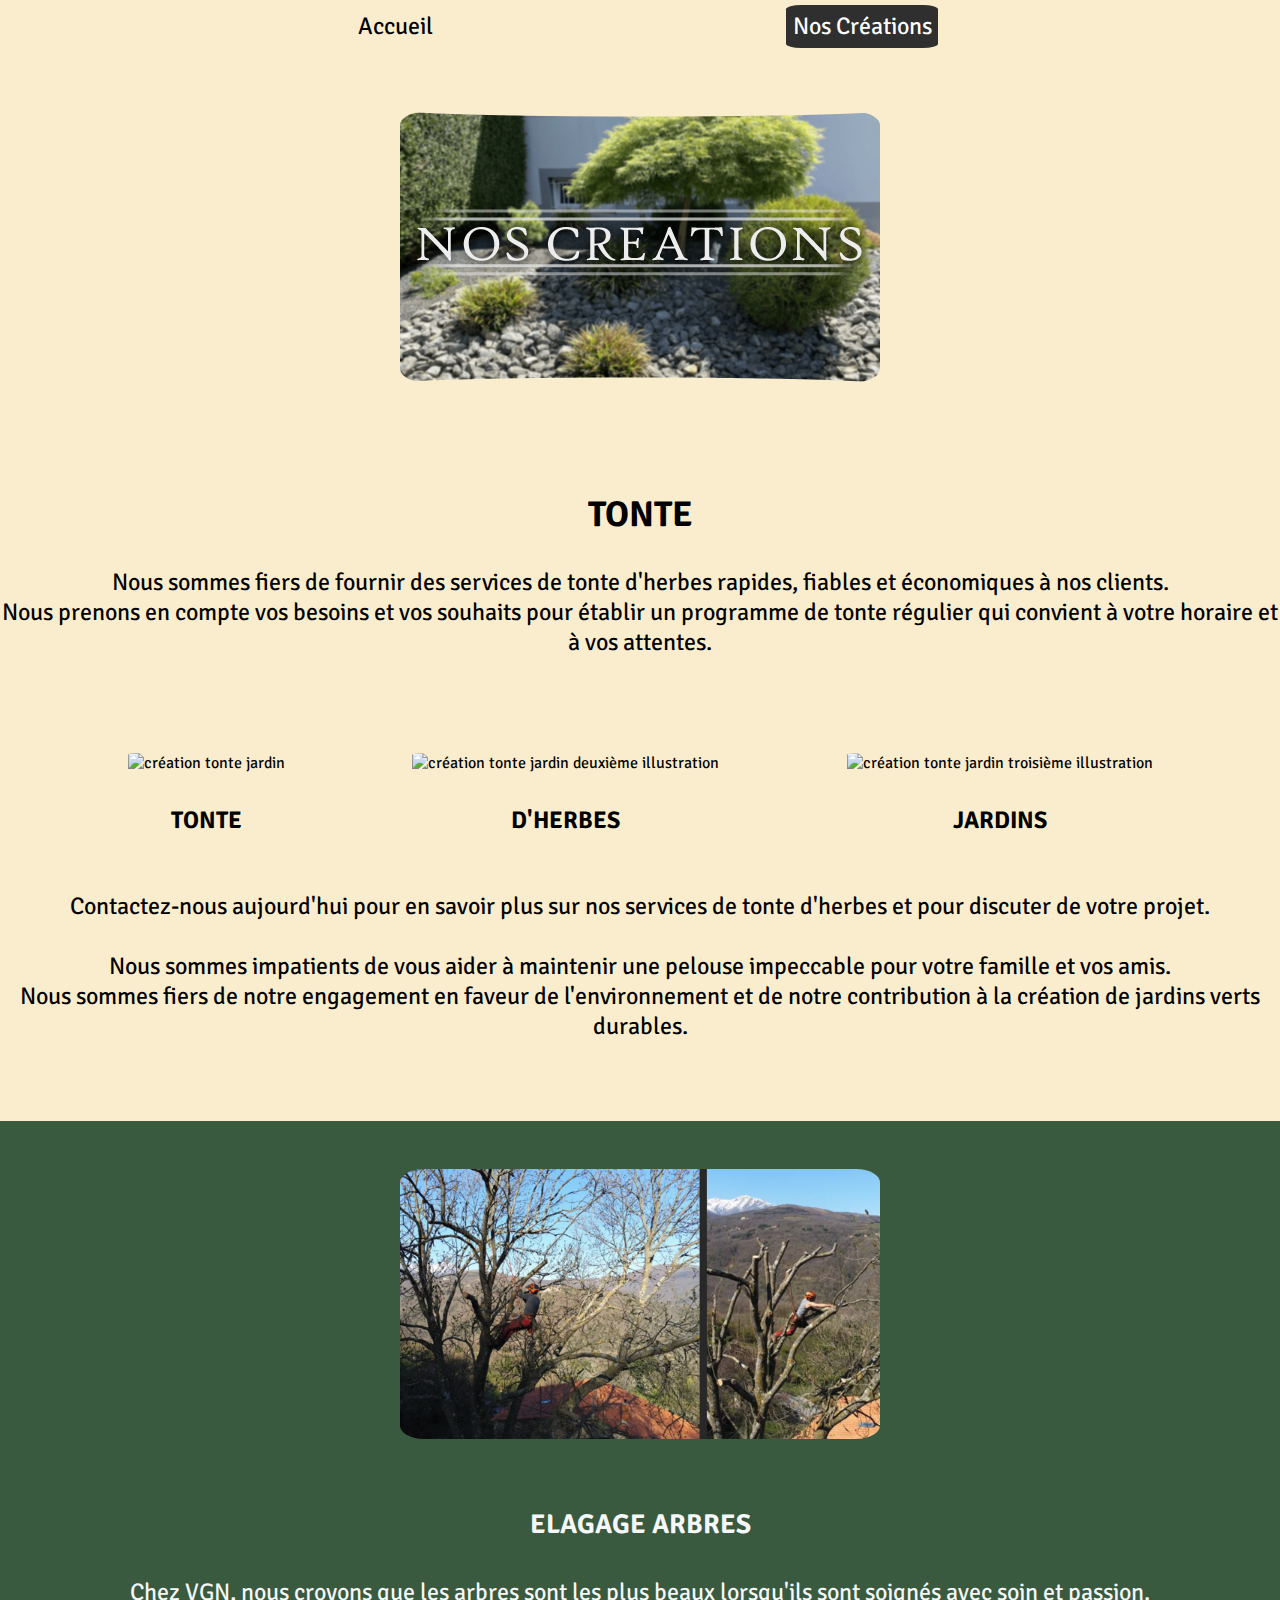
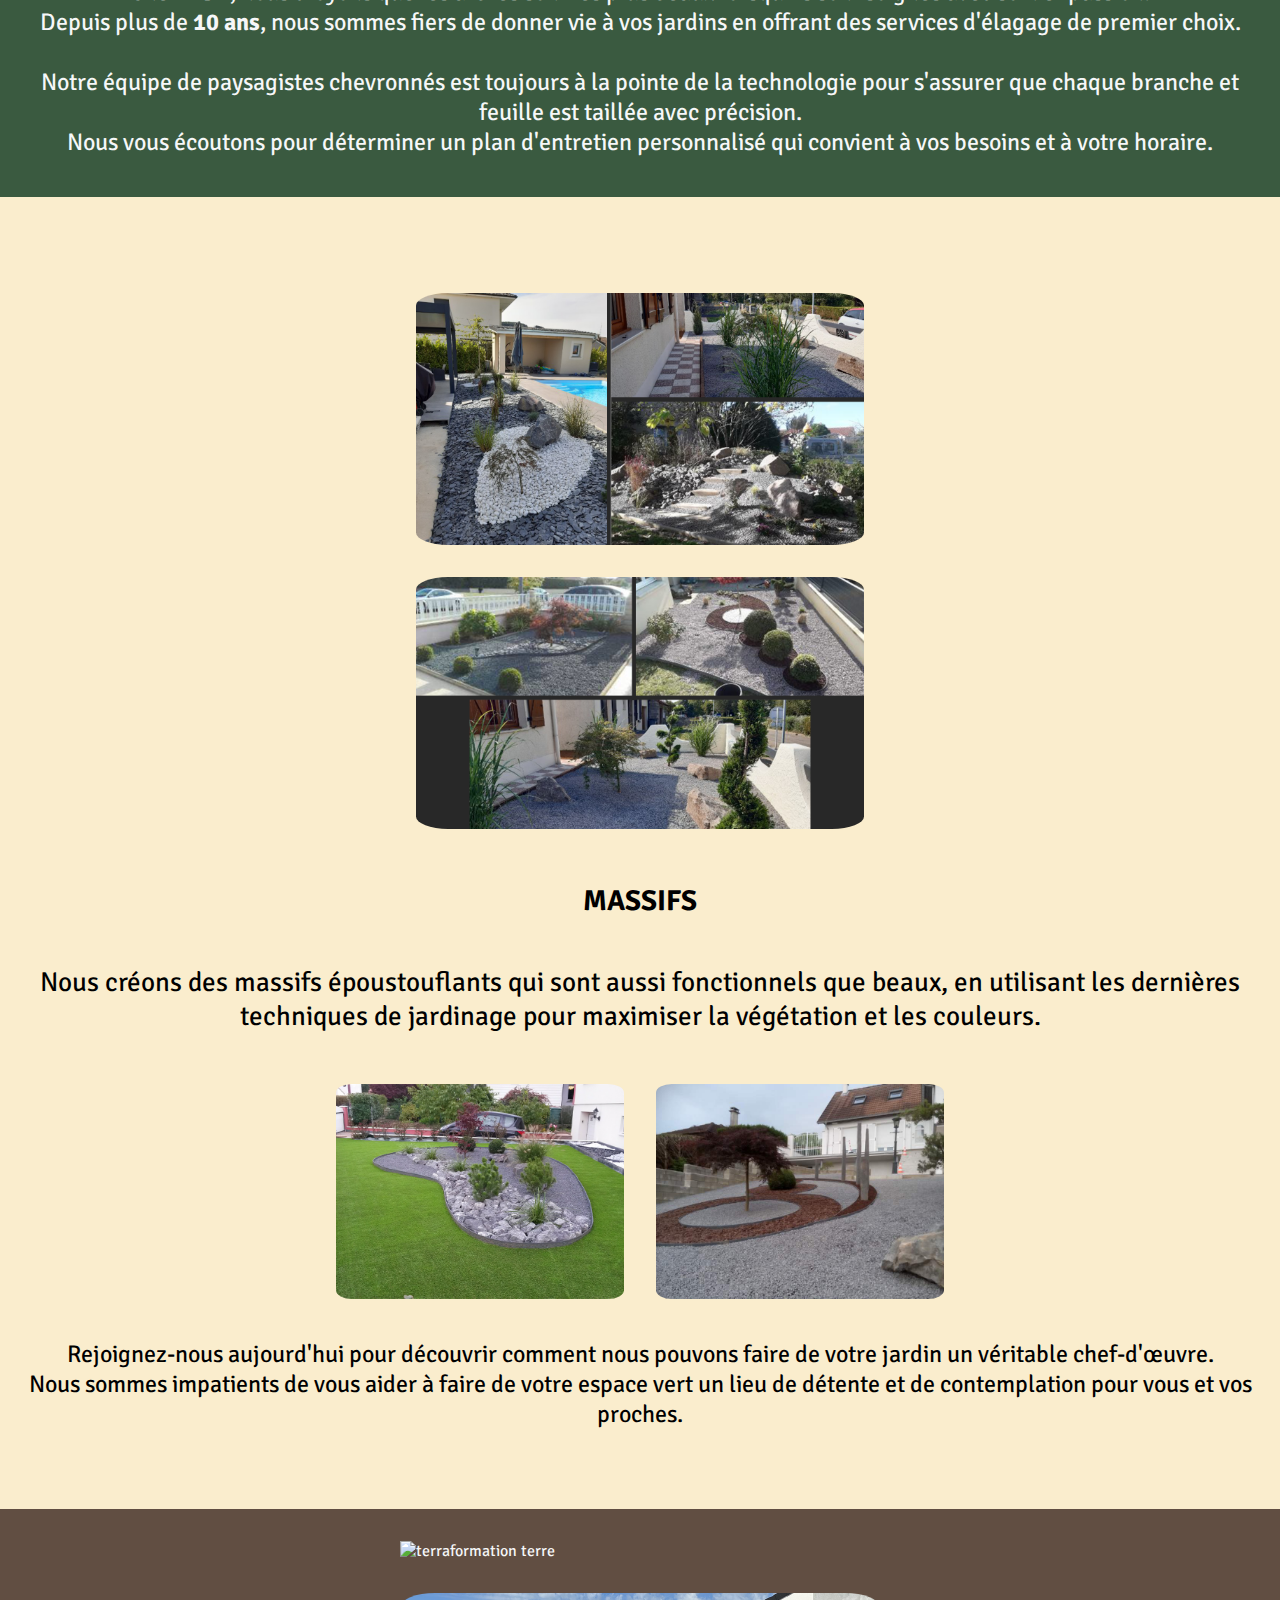
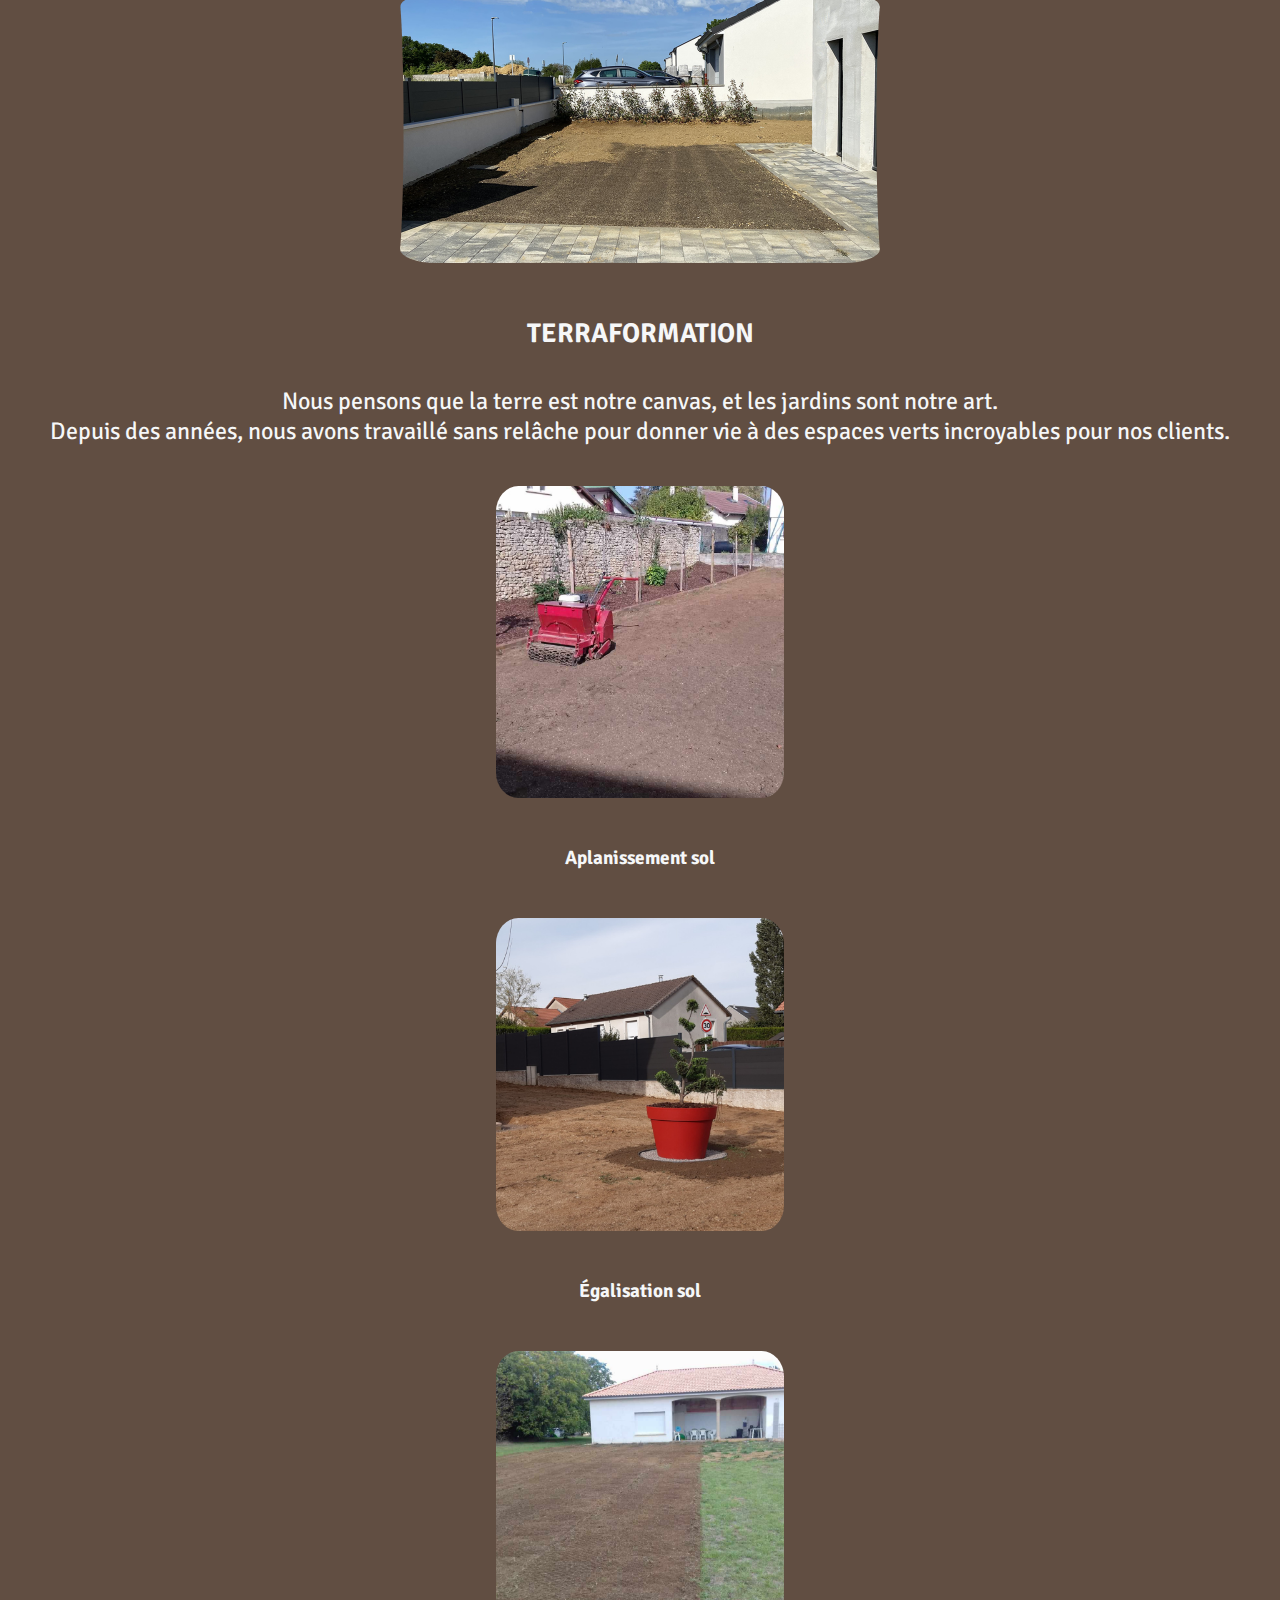
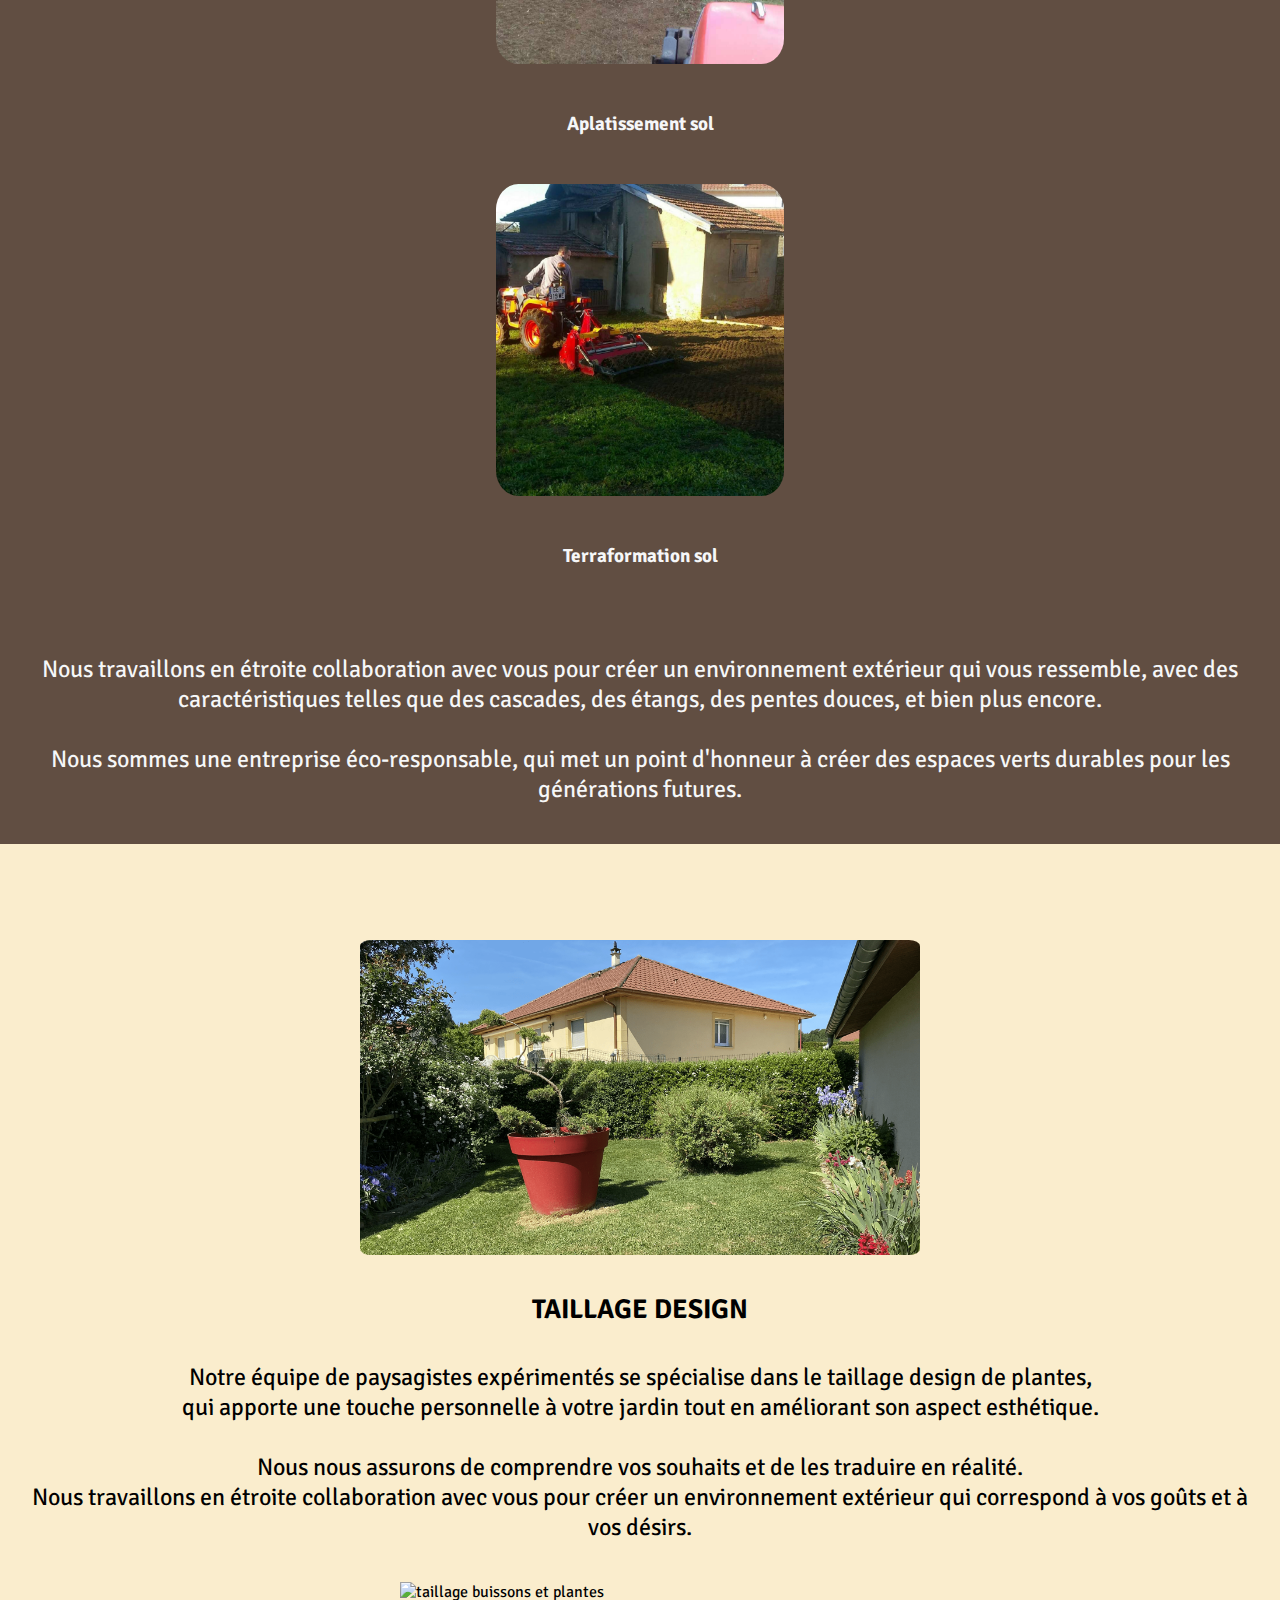
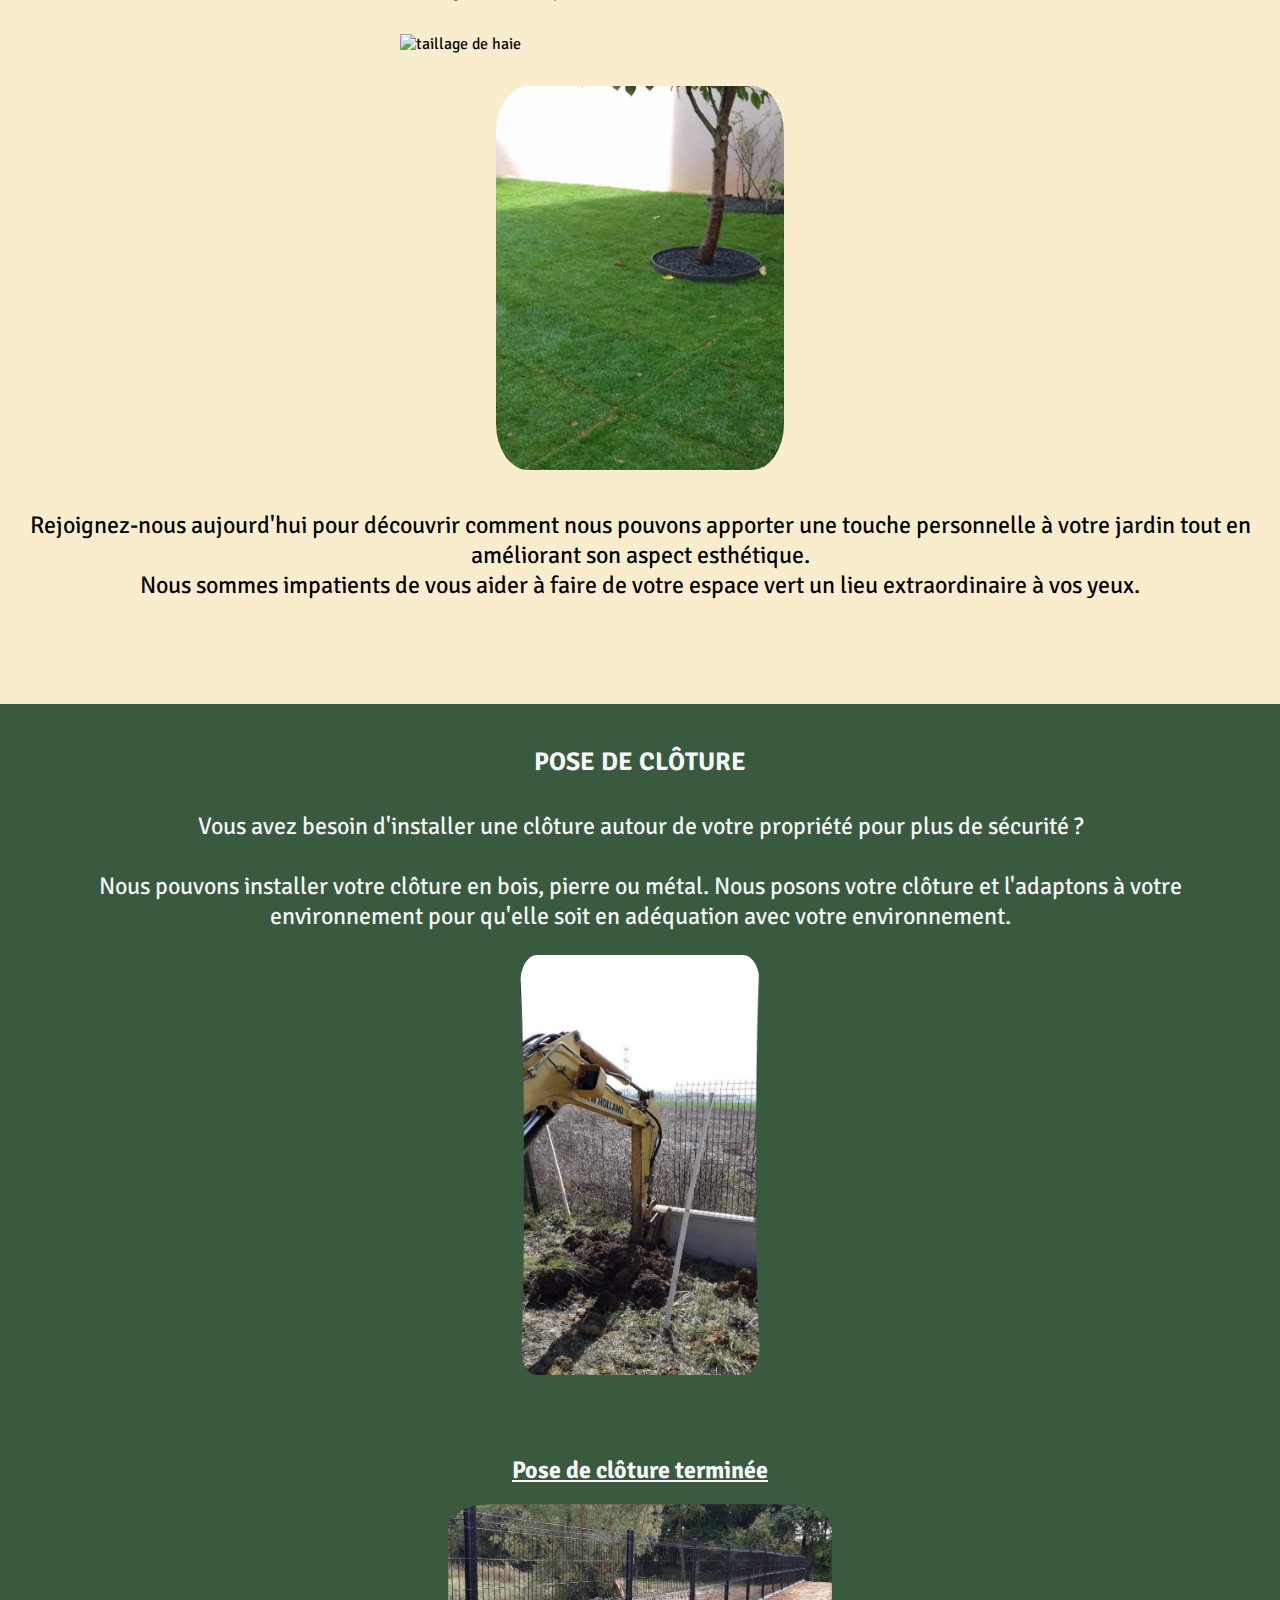
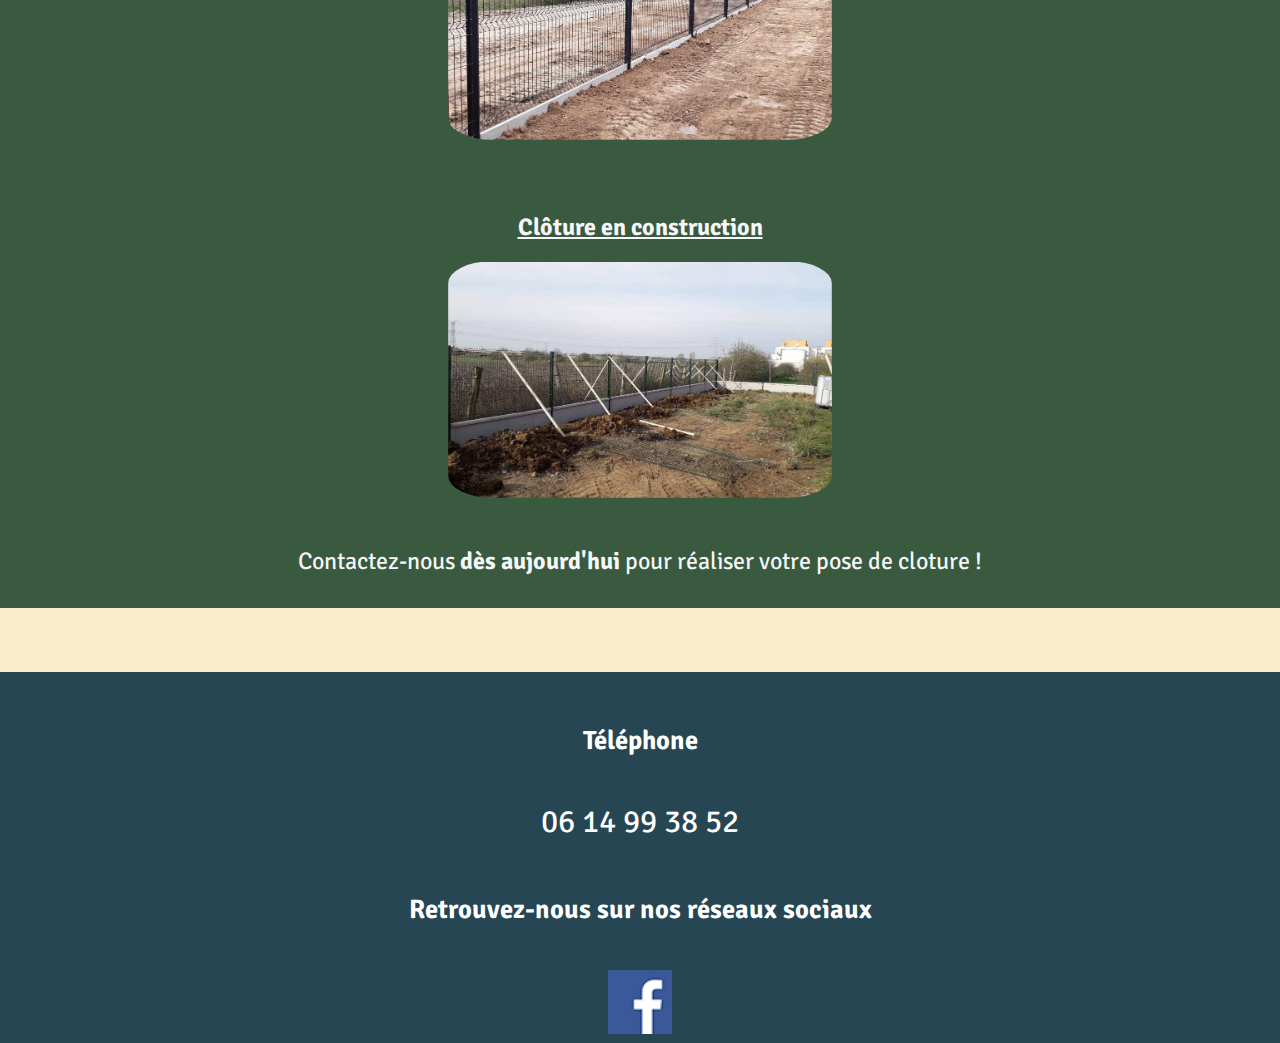
==== commit fc4c8863: "Add the 'Cloture' elements and some txt and photos" ====
--- a/creations.html
+++ b/creations.html
@@ -4,6 +4,7 @@
 <head>
     <meta charset="UTF-8">
     <meta name="viewport" content="width=device-width, initial-scale=1.0">
+    <meta name="description" content="VGN est une entreprise en paysagisme qui réalise des massifs, tontes, terraformation.. et qui est à l'écoute des clients pour transformer leurs rêves en réalité.">
     <link rel="icon" href="./ressources/icone.png">
     <link rel="stylesheet" href="./style.css">
     <link rel="stylesheet" href="./creation.css">
@@ -207,7 +208,38 @@
                 lieu extraordinaire à vos yeux.
             </p>
         </div>
-
+    </div>
+
+    <div class="cloture_all">
+        <div class="txt_cloture">
+            <h4> POSE DE CLÔTURE </h4>
+            <p> 
+                Vous avez besoin d'installer une clôture autour de votre propriété pour plus de sécurité ? 
+                <br> <br>
+                Nous pouvons installer votre clôture en bois, pierre ou métal. Nous posons votre clôture
+                et l'adaptons à votre environnement pour qu'elle soit en adéquation avec votre environnement.
+            </p>
+        </div>
+        <div class="cloture_illu">
+            <img src="./ressources/cloture2.png" alt="Pose de clôture">
+        </div>
+
+        <div class="cloture_illu2">
+            <div class="sous_cloture">
+                <h5 class="txt_center" style="margin:0rem; text-decoration: underline;"> Pose de clôture terminée </h5>
+                <img src="./ressources/cloture.png" alt="Pose de clôture terminé">
+            </div>
+            <div class="sous_cloture">
+                <h5 class="txt_center" style="margin:0rem; text-decoration: underline;"> Clôture en construction </h5>
+                <img src="./ressources/cloture1.png" alt="Pose de clôture résultat final">
+            </div>
+        </div>
+
+        <div class="txt_cloture">
+            <p> 
+                Contactez-nous <b>dès aujourd'hui</b> pour réaliser votre pose de cloture !
+            </p>
+        </div>
     </div>
 
     <footer>
--- a/creation.css
+++ b/creation.css
@@ -80,7 +80,7 @@
 .massif_illu2 img {
     padding: 0.5rem;
     border-radius: 10%;
-    width: 10rem;
+    width: 9rem;
     height: auto;
 }
 
@@ -188,6 +188,49 @@
     height: auto;
 }
 
+.cloture_all {
+    margin-top: 4rem;
+    padding: 0.5rem;
+    background-color: #3a5a40;
+    color: #f6f7f8;
+}
+
+.txt_cloture {
+    text-align: center;
+}
+
+.txt_cloture h4 {
+    font-size: 1.2rem
+}
+
+.cloture_illu {
+    display: flex;
+    justify-content: center;
+}
+
+.cloture_illu img {
+    border-radius: 7%;
+    width: 12rem;
+    height: auto;
+}
+
+.cloture_illu2 {
+    display: flex;
+    flex-direction: column;
+    align-items: center;
+}
+
+.cloture_illu2 img {
+    border-radius: 15%;
+    width: 17rem;
+    height: auto;
+    padding: 1rem;
+}
+
+.sous_cloture {
+    margin-top: 1rem;
+}
+
 
 @media (min-width:690px) {
     .img_nos_crea {
@@ -301,7 +344,29 @@
     .sous_taillage2 img {
         padding: 1rem;
         width: 18rem;
-        height: auto;
+    }
+
+    .txt_cloture {
+        margin-left: 3rem;
+        margin-right: 3rem;
+    }
+
+    .txt_cloture h4 {
+        font-size: 1.6rem;
+    }
+
+    .cloture_illu img {
+        width: 15rem;
+        margin-bottom: 2rem;
+    }
+    
+    .cloture_illu2 img {
+        width: 24rem;
+        padding: 1.2rem;
+    }
+
+    .sous_cloture {
+        margin-top: 3rem;
     }
 }
 
@@ -421,4 +486,31 @@
         width: 24rem;
         height: auto;
     }
+    
+    .txt_cloture {
+        text-align: center;
+    }
+    
+    .txt_cloture h4 {
+        font-size: 1.8rem
+    }
+    
+    .cloture_illu img {
+        width: 20rem;
+    }
+    
+    .cloture_illu2 {
+        display: flex;
+        flex-direction: row;
+        justify-content: center;
+    }
+    
+    .cloture_illu2 img {
+        width: 38rem;
+        padding: 2rem;
+    }
+
+    .sous_cloture {
+        margin-top: 4rem;
+    }
 }